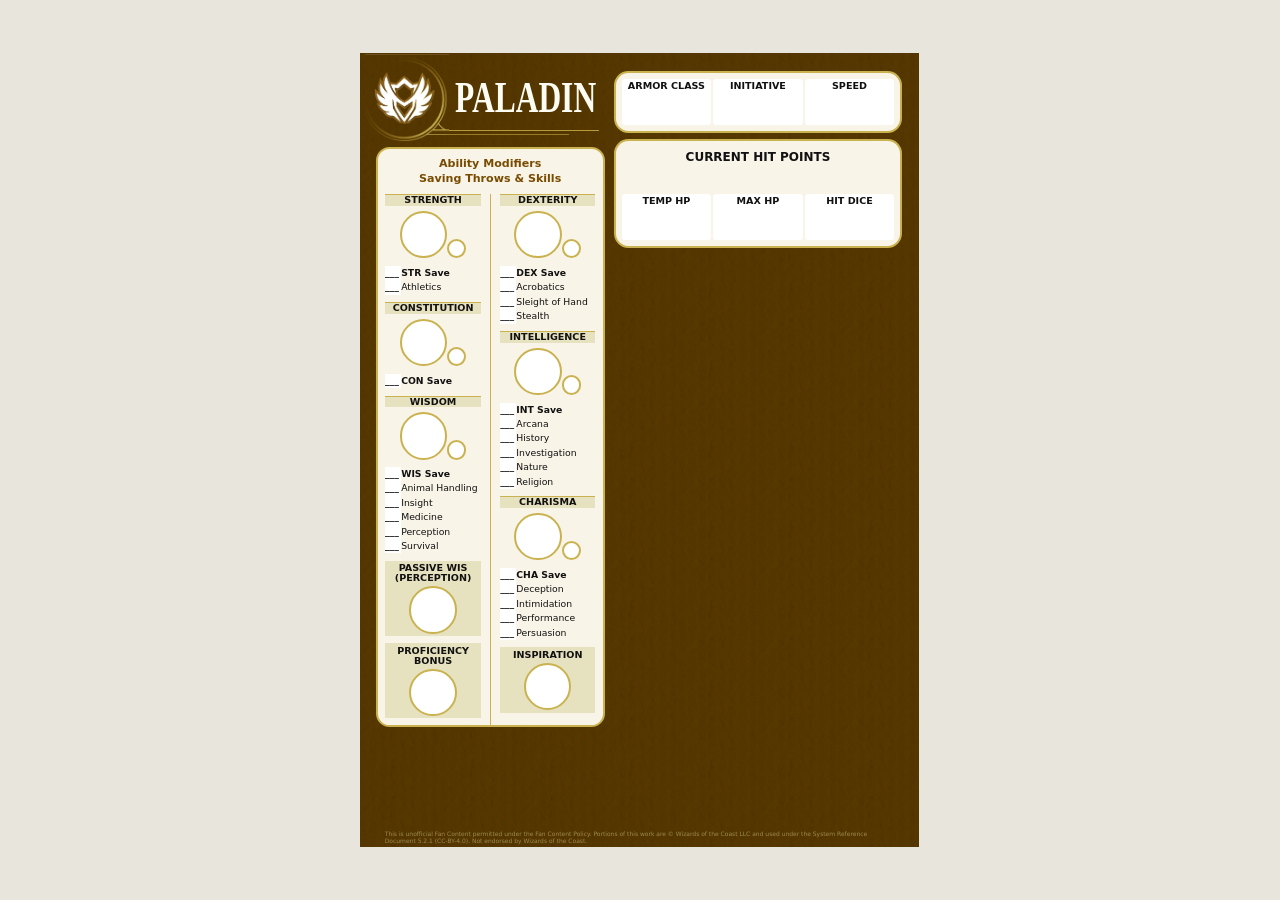
==== paladin-level-1-board.html @ 982e9789 "Chenge size to A5" ====
<!doctype html>
<html lang="en">

<head>
    <meta charset="utf-8">
    <meta name="viewport" content="width=device-width, initial-scale=1">
    <title>Level 1 Paladin Class Board</title>
    <link rel="stylesheet" href="paladin-level-1-board.css">
</head>

<body>
    <main class="page" aria-label="A5 portrait Paladin class board">
        <article class="board" aria-label="Level 1 Paladin">
            <div class="board-column identity-column">
                <header class="masthead">
                    <div class="masthead-title">
                        <span class="crest-mark">
                            <img class="crest" src="paladin-board-assets/paladin-crest.png" alt="">
                        </span>
                        <h1>PALADIN</h1>
                    </div>
                </header>

                <section class="abilities panel" aria-labelledby="abilities-title">
                    <h2 id="abilities-title">Ability Modifiers<br>Saving Throws &amp; Skills</h2>
                    <div class="ability-columns">
                        <div class="ability-column">
                            <section class="ability">
                                <h3>STRENGTH</h3>
                                <div class="modifier-row">
                                    <p class="modifier"></p>
                                    <span class="modifier-small" aria-hidden="true"></span>
                                </div>
                                <p class="save"><b>___</b>STR Save</p>
                                <ul>
                                    <li><b>___</b>Athletics</li>
                                </ul>
                            </section>
                            <section class="ability">
                                <h3>CONSTITUTION</h3>
                                <div class="modifier-row">
                                    <p class="modifier"></p>
                                    <span class="modifier-small" aria-hidden="true"></span>
                                </div>
                                <p class="save"><b>___</b>CON Save</p>
                            </section>
                            <section class="ability">
                                <h3>WISDOM</h3>
                                <div class="modifier-row">
                                    <p class="modifier"></p>
                                    <span class="modifier-small" aria-hidden="true"></span>
                                </div>
                                <p class="save"><b>___</b>WIS Save</p>
                                <ul>
                                    <li><b>___</b>Animal Handling</li>
                                    <li><b>___</b>Insight</li>
                                    <li><b>___</b>Medicine</li>
                                    <li><b>___</b>Perception</li>
                                    <li><b>___</b>Survival</li>
                                </ul>
                            </section>
                            <section class="inspiration">
                                <h3>PASSIVE WIS<br>(PERCEPTION)</h3>
                                <p class="modifier proficiency"></p>
                            </section>
                            <section class="inspiration">
                                <h3>PROFICIENCY<br>BONUS</h3>
                                <p class="modifier proficiency"></p>
                            </section>
                        </div>
                        <div class="ability-column">
                            <section class="ability">
                                <h3>DEXTERITY</h3>
                                <div class="modifier-row">
                                    <p class="modifier"></p>
                                    <span class="modifier-small" aria-hidden="true"></span>
                                </div>
                                <p class="save"><b>___</b>DEX Save</p>
                                <ul>
                                    <li><b>___</b>Acrobatics</li>
                                    <li><b>___</b>Sleight of Hand</li>
                                    <li><b>___</b>Stealth</li>
                                </ul>
                            </section>
                            <section class="ability">
                                <h3>INTELLIGENCE</h3>
                                <div class="modifier-row">
                                    <p class="modifier"></p>
                                    <span class="modifier-small" aria-hidden="true"></span>
                                </div>
                                <p class="save"><b>___</b>INT Save</p>
                                <ul>
                                    <li><b>___</b>Arcana</li>
                                    <li><b>___</b>History</li>
                                    <li><b>___</b>Investigation</li>
                                    <li><b>___</b>Nature</li>
                                    <li><b>___</b>Religion</li>
                                </ul>
                            </section>
                            <section class="ability">
                                <h3>CHARISMA</h3>
                                <div class="modifier-row">
                                    <p class="modifier"></p>
                                    <span class="modifier-small" aria-hidden="true"></span>
                                </div>
                                <p class="save"><b>___</b>CHA Save</p>
                                <ul>
                                    <li><b>___</b>Deception</li>
                                    <li><b>___</b>Intimidation</li>
                                    <li><b>___</b>Performance</li>
                                    <li><b>___</b>Persuasion</li>
                                </ul>
                            </section>
                            <section class="inspiration">
                                <h3>INSPIRATION</h3>
                                <p class="modifier proficiency"></p>
                            </section>
                        </div>
                    </div>
                </section>
            </div>

            <div class="board-column combat-column stats-column">
                <section class="hit-points panel" aria-label="Initiative, speed, and hit points">
                    <div class="combat-stats">
                        <div>
                            <h2>ARMOR CLASS</h2>
                            <p>&nbsp;</p>
                        </div>
                        <div>
                            <h2>INITIATIVE</h2>
                            <p>&nbsp;</p>
                        </div>
                        <div>
                            <h2>SPEED</h2>
                            <p>&nbsp;</p>
                        </div>                        
                    </div>
                </section>
                <section class="hit-points panel" aria-label="Initiative, speed, and hit points">
                    <h2 class="hp-label">CURRENT HIT POINTS</h2>
                    <p class="hp-value">&nbsp;</p>
                    <div class="combat-stats">                        
                        <div>
                            <h2>TEMP HP</h2>
                            <p>&nbsp;</p>
                        </div>
                        <div>
                            <h2>MAX HP</h2>
                            <p>&nbsp;</p>
                        </div>
                        <div>
                            <h2>HIT DICE</h2>
                            <p>&nbsp;</p>
                        </div>
                    </div>
                </section>
            </div>
            <footer class="legal">
                This is unofficial Fan Content permitted under the Fan Content Policy. Portions of this work are ©
                Wizards of the Coast LLC and used under the System Reference Document 5.2.1 (CC-BY-4.0). Not endorsed by
                Wizards of the Coast.
            </footer>
        </article>
    </main>
</body>

</html>
---- paladin-level-1-board.css ----
/* A5 portrait page containing the retained left half of the board */
@page {
    size: A5 portrait;
    margin: 0;
}

:root {
    color-scheme: light;
    --board-width-ratio: 0.914951158;
    --reference-unit: 0.05564cqw;
    --earth: #603900;
    --gold: #c9b24f;
    --paper: #f8f4e7;
    --black: #111111;
    --green: #49ed00;
    --blue: #096584;
    --red: #e40026;
}

* {
    box-sizing: border-box;
}

html,
body {
    min-width: 0;
    min-height: 100%;
    margin: 0;
}

body {
    display: grid;
    min-height: 100vh;
    place-items: center;
    background: #e7e5dc;
    font-family: "Trebuchet MS", "DejaVu Sans", sans-serif;
}

.page {
    display: grid;
    width: min(148mm, 100vw);
    aspect-ratio: 148 / 210;
    overflow: hidden;
    place-items: center;
    background: #fff;
    container-type: inline-size;
}

.board {
    display: grid;
    width: 100%;
    height: 100%;
    overflow: hidden;
    grid-template-columns:
        calc(var(--reference-unit) * 735)
        calc(var(--reference-unit) * 926);
    grid-template-rows: auto auto;
    column-gap: calc(var(--reference-unit) * 30);
    justify-content: center;
    padding: 0 calc(var(--reference-unit) * 35) 0 calc(var(--reference-unit) * 30);
    container-type: inline-size;
    color: var(--black);
    background-color: var(--earth);
    background-image: url("paladin-board-assets/board-texture.jpg");
    background-size: calc(var(--reference-unit) * 256) calc(var(--reference-unit) * 256);
    font-size: calc(var(--reference-unit) * 30);
    line-height: 1.22;
}

.board p,
.board h1,
.board h2,
.board h3,
.board ul {
    margin: 0;
}

.board p,
.board h1,
.board h2,
.board h3,
.board li {
    overflow-wrap: normal;
}

.masthead {
    display: flex;
    min-height: calc(var(--reference-unit) * 300);
    flex-direction: column;
    align-items: center;
    justify-content: center;
    gap: calc(var(--reference-unit) * 18);
    width: 100%;
    /* padding: calc(var(--reference-unit) * 80) calc(var(--reference-unit) * 14) calc(var(--reference-unit) * 20); */
    color: #fffdf3;
}

.masthead-title {
    display: flex;
    align-items: center;
    justify-content: center;
    gap: calc(var(--reference-unit) * 20);
    width: 100%;
}

.masthead-title h1 {
    font-family: fantasy;
    font-size: calc(var(--reference-unit) * 150);
    font-weight: 700;
    line-height: 1;
    white-space: nowrap;
    transform: scaleX(0.7);
    width: 70%;
    transform-origin: center left;
}

.masthead-title .crest {
    display: block;
    width: calc(var(--reference-unit) * 280);
    /* height: calc(var(--reference-unit) * 158); */
    flex: none;
    object-fit: contain;
}

.crest-mark {
    position: relative;
    display: flex;
    flex: none;
    align-items: center;
}

.crest-mark::after {
    position: absolute;
    top: 86%;
    left: 100%;
    width: calc(var(--reference-unit) * 500);
    border-top: calc(var(--reference-unit) * 5) solid #b59a36;
    content: "";
    pointer-events: none;
}

.crest-mark::before {
    position: absolute;
    top: 91%;
    left: 100%;
    width: calc(var(--reference-unit) * 400);
    border-top: calc(var(--reference-unit) * 1) solid #b59a36;
    opacity: 0.7;
    content: "";
    pointer-events: none;
}

.masthead-title h1 {
    position: relative;
    z-index: 1;
}

.motto {
    font-weight: 700;
    text-align: left;
    font-size: calc(var(--reference-unit) * 70);
}

/* Left ability reference panel */
.panel {
    overflow: visible;
    border: calc(var(--reference-unit) * 9) solid var(--gold);
    border-radius: calc(var(--reference-unit) * 45);
    background: var(--paper);
}

.abilities {
    height: auto;
    padding: 0 calc(var(--reference-unit) * 24);
}

.abilities > h2 {
    display: grid;
    width: 100%;
    flex: none;
    height: calc(var(--reference-unit) * 150);
    place-content: center;
    color: #784b00;
    font-size: calc(var(--reference-unit) * 37);
    line-height: 1.35;
    text-align: center;
}

.ability-columns {
    display: grid;
    min-height: auto;
    flex: none;
    grid-template-columns: 1fr 1fr;
}

.ability-column {
    padding: 0 calc(var(--reference-unit) * 30) 0 0;
}

.ability-column + .ability-column {
    border-left: calc(var(--reference-unit) * 5) solid var(--gold);
    padding: 0 0 0 calc(var(--reference-unit) * 30);
}

.ability {
    margin-bottom: calc(var(--reference-unit) * 25);
    font-size: calc(var(--reference-unit) * 31);
    line-height: 1.55;
}

.ability h3 {
    margin-bottom: calc(var(--reference-unit) * 16);
    padding: 0 calc(var(--reference-unit) * 5);
    border-top: calc(var(--reference-unit) * 3) solid var(--gold);
    background: #e6e1bf;
    font-size: calc(var(--reference-unit) * 32);
    line-height: 1.12;
    text-align: center;
}

.modifier-row {
    display: flex;
    align-items: flex-end;
    justify-content: center;
    margin: 0 0 2mm;
}

p.modifier {
    display: grid;
    width: calc(var(--reference-unit) * 158);
    height: calc(var(--reference-unit) * 158);
    margin: 0;
    place-items: center;
    background: white;
    border: calc(var(--reference-unit) * 9) solid var(--gold);
    border-radius: 50%;
    font-family: "DejaVu Sans", sans-serif;
    font-size: calc(var(--reference-unit) * 72);
    font-weight: 700;
    line-height: 1;
}
p.modifier.proficiency {
    margin: calc(var(--reference-unit) * 10) auto 0;
}

.modifier-small {
    display: block;
    width: calc(var(--reference-unit) * 65);
    height: calc(var(--reference-unit) * 65);
    flex: none;
    border: calc(var(--reference-unit) * 8) solid var(--gold);
    border-radius: 50%;
    background: white;
}

.save {
    font-weight: 700;
}

.ability ul {
    padding: 0;
    list-style: none;
}

.ability li b,
.ability .save b {
    display: inline-block;
    background: white;
    min-width: calc(var(--reference-unit) * 54);
}

.inspiration {
    margin-bottom: calc(var(--reference-unit) * 23);
    padding: calc(var(--reference-unit) * 8);
    background: #e6e1bf;
    text-align: center;
}

.inspiration h3 {
    font-size: calc(var(--reference-unit) * 32);
    line-height: 1.05;
}

.token {
    display: block;
    width: calc(var(--reference-unit) * 148);
    height: calc(var(--reference-unit) * 148);
    border: calc(var(--reference-unit) * 5) dashed #b8b574;
    border-radius: 50%;
}

.inspiration .token {
    margin: calc(var(--reference-unit) * 16) auto 0;
}

.play-needs {
    width: 100%;
    height: calc(var(--reference-unit) * 260);
    overflow: hidden;
    padding: calc(var(--reference-unit) * 8) calc(var(--reference-unit) * 20);
    background: #e6e1bf;
    font-size: calc(var(--reference-unit) * 27);
    line-height: 1.32;
}

.play-needs h2 {
    margin: calc(var(--reference-unit) * -8) calc(var(--reference-unit) * -20) calc(var(--reference-unit) * 10);
    padding: calc(var(--reference-unit) * 5);
    color: white;
    background: var(--gold);
    font-size: calc(var(--reference-unit) * 33);
    text-align: center;
}

.play-needs p + p {
    margin-top: calc(var(--reference-unit) * 9);
}

/* Center equipment and spell panels */
.hit-points {
    padding: calc(var(--reference-unit) * 30) calc(var(--reference-unit) * 38);
    border-radius: calc(var(--reference-unit) * 48);
    text-align: center;
}

.combat-stats {
    display: flex;
    gap: calc(var(--reference-unit) * 20);
}

.combat-stats h2,
.hp-label {
    font-size: calc(var(--reference-unit) * 40);
    line-height: 1.1;
}

.combat-stats div {
    flex: 1;
    background: white;
    padding: calc(var(--reference-unit) * 8) calc(var(--reference-unit) * 12);
    border-radius: calc(var(--reference-unit) * 12);
}

.combat-stats p,
.hp-value {
    margin: calc(var(--reference-unit) * 12) 0 calc(var(--reference-unit) * 18);
    font-family: "DejaVu Sans Condensed", "DejaVu Sans", sans-serif;
    font-size: calc(var(--reference-unit) * 74);
    font-weight: 700;
}

.hp-label {
    margin-top: calc(var(--reference-unit) * 12) !important;
}

.hp-value {
    margin: calc(var(--reference-unit) * 5) 0 !important;
}

.hit-points > p:not(.hp-value) {
    margin-top: calc(var(--reference-unit) * 14);
    font-size: calc(var(--reference-unit) * 33);
    line-height: 1.3;
}

.armor {
    display: flex;
    height: auto;
    flex-direction: column;
    padding: calc(var(--reference-unit) * 112) calc(var(--reference-unit) * 55) 0;
    border: calc(var(--reference-unit) * 9) solid var(--green);
    border-radius: calc(var(--reference-unit) * 48);
    background: #f4f7fb;
    text-align: center;
}

.armor-class {
    width: calc(var(--reference-unit) * 300);
    margin: 0 auto calc(var(--reference-unit) * 82);
    padding: calc(var(--reference-unit) * 12);
    border-radius: 0 calc(var(--reference-unit) * 45) 0 calc(var(--reference-unit) * 45);
    color: white;
    background: var(--red);
}

.armor-class h2 {
    font-size: calc(var(--reference-unit) * 36);
}

.armor-class p {
    font-size: calc(var(--reference-unit) * 78);
    font-weight: 700;
}

.armor > p {
    margin-bottom: calc(var(--reference-unit) * 25);
    font-size: calc(var(--reference-unit) * 35);
    line-height: 1.38;
}

.starting-card {
    margin: calc(var(--reference-unit) * 82) auto 0;
    background: #e6e1bf;
}

.starting-card h2 {
    padding: calc(var(--reference-unit) * 5);
    color: white;
    background: var(--gold);
    font-size: calc(var(--reference-unit) * 38);
}

.starting-card p {
    padding: calc(var(--reference-unit) * 8);
    font-size: calc(var(--reference-unit) * 34);
}

.ribbon {
    display: grid;
    width: 100%;
    height: calc(var(--reference-unit) * 115);
    flex: none;
    place-items: center;
    color: white;
    font-size: calc(var(--reference-unit) * 44);
    font-weight: 700;
    letter-spacing: calc(var(--reference-unit) * 4);
}

.equipment-ribbon {
    margin-top: auto;
    background: var(--green);
}

.weapons,
.concentration {
    display: flex;
    height: auto;
    flex-direction: column;
    padding: calc(var(--reference-unit) * 100) calc(var(--reference-unit) * 90) 0;
    border-color: var(--green);
    border-radius: calc(var(--reference-unit) * 48);
    background: #f4f7fb;
    text-align: center;
}

.weapons > p,
.concentration > p {
    margin-bottom: calc(var(--reference-unit) * 18);
    font-size: calc(var(--reference-unit) * 34);
    line-height: 1.4;
}

.weapons .starting-card {
    margin-top: calc(var(--reference-unit) * 64);
}

.weapons .attack-ribbon,
.concentration .attack-ribbon {
    display: flex;
    width: 100%;
    height: calc(var(--reference-unit) * 162);
    flex: none;
    flex-direction: column;
    align-items: center;
    justify-content: center;
    color: white;
    background: var(--red);
    font-size: calc(var(--reference-unit) * 38);
    font-weight: 700;
    line-height: 1.65;
}

.attack-line {
    display: flex;
    align-items: center;
    justify-content: center;
    gap: calc(var(--reference-unit) * 8);
    white-space: nowrap;
}

.die {
    display: inline-grid;
    width: calc(var(--reference-unit) * 50);
    height: calc(var(--reference-unit) * 50);
    place-items: center;
    border: calc(var(--reference-unit) * 3) solid currentColor;
    clip-path: polygon(50% 0, 96% 25%, 88% 78%, 50% 100%, 12% 78%, 4% 25%);
    font-size: calc(var(--reference-unit) * 21);
    vertical-align: middle;
}

.concentration {
    border-color: var(--blue);
    padding-right: calc(var(--reference-unit) * 38);
    padding-left: calc(var(--reference-unit) * 38);
}

.concentration > h2 {
    margin-bottom: calc(var(--reference-unit) * 16);
    font-size: calc(var(--reference-unit) * 36);
}

.concentration > p {
    margin-bottom: calc(var(--reference-unit) * 13);
    font-family: "DejaVu Sans Condensed", "Liberation Sans Narrow", sans-serif;
    font-size: calc(var(--reference-unit) * 31);
    line-height: 1.25;
}

.spell-ribbon {
    background: var(--blue);
}

/* Right-hand class text, rests, and card tabs */
.class-features {
    height: auto;
    border-radius: calc(var(--reference-unit) * 12);
    background: var(--paper);
}

.class-features > h2 {
    height: calc(var(--reference-unit) * 94);
    padding-top: calc(var(--reference-unit) * 22);
    border-bottom: calc(var(--reference-unit) * 9) solid var(--gold);
    color: white;
    background: #754900;
    font-size: calc(var(--reference-unit) * 38);
    text-align: center;
}

.class-features section {
    padding: calc(var(--reference-unit) * 20) calc(var(--reference-unit) * 28) 0;
}

.class-features h3 {
    margin-bottom: calc(var(--reference-unit) * 12);
    font-size: calc(var(--reference-unit) * 39);
}

.class-features p {
    font-size: calc(var(--reference-unit) * 31);
    line-height: 1.35;
}

.class-features section + section {
    margin-top: calc(var(--reference-unit) * 25);
}

.token-pair {
    display: flex;
    justify-content: center;
    gap: calc(var(--reference-unit) * 34);
    margin-top: calc(var(--reference-unit) * 24);
}

.token-pair .token {
    width: calc(var(--reference-unit) * 158);
    height: calc(var(--reference-unit) * 158);
}

.playing-tips {
    height: auto;
    padding: calc(var(--reference-unit) * 18) calc(var(--reference-unit) * 28);
    background: #f0e3d4;
    border-top: calc(var(--reference-unit) * 5) solid #111;
    border-bottom: calc(var(--reference-unit) * 5) solid #111;
}

.playing-tips h2 {
    margin-bottom: calc(var(--reference-unit) * 10);
    font-size: calc(var(--reference-unit) * 38);
    font-variant: small-caps;
}

.playing-tips p {
    margin-bottom: calc(var(--reference-unit) * 10);
    font-size: calc(var(--reference-unit) * 30);
    line-height: 1.34;
}

.rest-reminders {
    height: auto;
    padding: calc(var(--reference-unit) * 22) calc(var(--reference-unit) * 30);
    border: calc(var(--reference-unit) * 9) solid var(--gold);
    background: var(--paper);
    font-size: calc(var(--reference-unit) * 29);
    line-height: 1.35;
}

.rest-reminders p + p {
    margin-top: calc(var(--reference-unit) * 18);
}

.rest-reminders ul {
    padding-left: calc(var(--reference-unit) * 32);
    list-style-type: square;
}

.legal {
    grid-column: 1 / -1;
    align-self: end;
    margin: 0 calc(var(--reference-unit) * 95) calc(var(--reference-unit) * 8) calc(var(--reference-unit) * 30);
    color: #9d8952;
    font-size: calc(var(--reference-unit) * 20);
    white-space: normal;
    overflow-wrap: anywhere;
}

/* Three-column board layout */
.board-column {
    min-width: 0;
}

.identity-column {
    display: flex;
    flex-direction: column;
    align-content: start;
    padding-top: 0;
}

.identity-column .masthead {
    width: 100%;
}

.identity-column .abilities {
    width: 100%;
    min-height: 0;
    margin-top: calc(var(--reference-unit) * 15);
}

.stats-column {
    display: grid;
    grid-column: 2;
    grid-template-rows: auto auto;
    align-content: start;
    gap: calc(var(--reference-unit) * 20);
    padding-top: calc(var(--reference-unit) * 60);
}

.stats-column > .panel {
    width: 100%;
    margin: 0;
}

.stats-column .hit-points {
    display: flex;
    flex-direction: column;
    justify-content: center;
    padding: calc(var(--reference-unit) * 20);
}

.stats-column .combat-stats {
    gap: calc(var(--reference-unit) * 8);
}

.stats-column .combat-stats div {
    min-width: 0;
    padding: calc(var(--reference-unit) * 8) calc(var(--reference-unit) * 5);
}

.stats-column .combat-stats h2 {
    font-size: calc(var(--reference-unit) * 32);
}

.stats-column .combat-stats p {
    margin-bottom: 0;
}

.cards-column {
    display: grid;
    grid-column: 3;
    grid-template-rows: auto auto auto;
    align-content: start;
    gap: calc(var(--reference-unit) * 15);
    padding-top: calc(var(--reference-unit) * 25);
}

.cards-column > .panel {
    width: 100%;
    height: auto;
    margin: 0;
}

.cards-column .armor,
.cards-column .weapons,
.cards-column .concentration {
    padding: calc(var(--reference-unit) * 28) calc(var(--reference-unit) * 34) 0;
}

.cards-column .armor-class {
    width: min(100%, calc(var(--reference-unit) * 300));
    margin-bottom: calc(var(--reference-unit) * 22);
}

.cards-column .armor > p,
.cards-column .weapons > p,
.cards-column .concentration > p {
    margin-bottom: calc(var(--reference-unit) * 10);
    font-size: calc(var(--reference-unit) * 26);
    line-height: 1.2;
}

.cards-column .starting-card {
    margin-top: calc(var(--reference-unit) * 14);
}

.cards-column .attack-ribbon {
    width: calc(100% + var(--reference-unit) * 68);
    margin-right: calc(var(--reference-unit) * -34);
    margin-left: calc(var(--reference-unit) * -34);
    font-size: calc(var(--reference-unit) * 31);
}

.cards-column .ribbon {
    margin-top: auto;
}

.cards-column .attack-ribbon {
    margin-top: 0;
}

.class-column {
    display: grid;
    grid-column: 4;
    grid-template-rows: auto auto auto;
    align-content: start;
    gap: calc(var(--reference-unit) * 5);
    padding-top: calc(var(--reference-unit) * 25);
}

.class-column > .panel,
.class-column > .playing-tips,
.class-column > .rest-reminders {
    width: 100%;
    height: auto;
    margin: 0;
}

.class-column .class-features section {
    padding: calc(var(--reference-unit) * 12) calc(var(--reference-unit) * 18) 0;
}

.class-column .class-features h3 {
    margin-bottom: calc(var(--reference-unit) * 8);
    font-size: calc(var(--reference-unit) * 34);
}

.class-column .class-features p {
    font-size: calc(var(--reference-unit) * 27);
    line-height: 1.25;
}

.class-column .class-features section + section {
    margin-top: calc(var(--reference-unit) * 16);
}

.class-column .playing-tips {
    padding: calc(var(--reference-unit) * 14) calc(var(--reference-unit) * 20);
}

.class-column .playing-tips p {
    margin-bottom: calc(var(--reference-unit) * 7);
    font-size: calc(var(--reference-unit) * 27);
    line-height: 1.25;
}

@media print {
    html,
    body {
        width: 148mm;
        height: 210mm;
        min-height: 0;
        overflow: hidden;
        background: white;
    }

    .page {
        width: 148mm;
        height: 210mm;
        min-width: 148mm;
        aspect-ratio: auto;
        overflow: hidden;
        break-after: avoid;
    }

    .board {
        print-color-adjust: exact;
        -webkit-print-color-adjust: exact;
    }
}
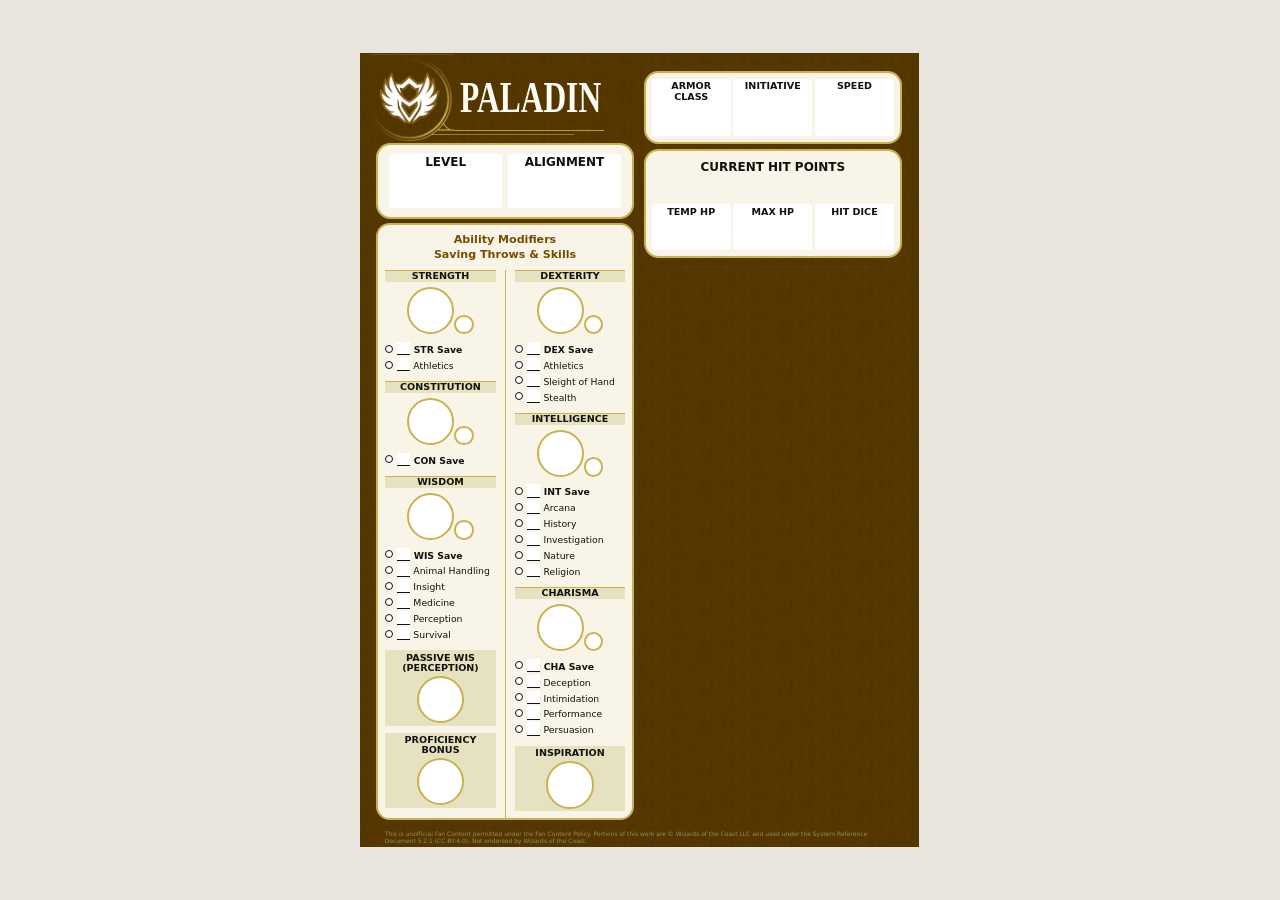
==== commit a285fbab: "add circles to skills and saving throws" ====
--- a/paladin-level-1-board.html
+++ b/paladin-level-1-board.html
@@ -21,6 +21,18 @@
                     </div>
                 </header>
 
+                <section class="hit-points panel" aria-label="Initiative, speed, and hit points">
+                    <div class="combat-stats">                        
+                        <div>
+                            <h2>LEVEL</h2>
+                            <p>&nbsp;</p>
+                        </div>
+                        <div>
+                            <h2>ALIGNMENT</h2>
+                            <p>&nbsp;</p>
+                        </div>
+                    </div>
+                </section>
                 <section class="abilities panel" aria-labelledby="abilities-title">
                     <h2 id="abilities-title">Ability Modifiers<br>Saving Throws &amp; Skills</h2>
                     <div class="ability-columns">
@@ -31,9 +43,9 @@
                                     <p class="modifier"></p>
                                     <span class="modifier-small" aria-hidden="true"></span>
                                 </div>
-                                <p class="save"><b>___</b>STR Save</p>
+                                <p class="save"><b></b> STR Save</p>
                                 <ul>
-                                    <li><b>___</b>Athletics</li>
+                                    <li><b></b> Athletics</li>
                                 </ul>
                             </section>
                             <section class="ability">
@@ -42,7 +54,7 @@
                                     <p class="modifier"></p>
                                     <span class="modifier-small" aria-hidden="true"></span>
                                 </div>
-                                <p class="save"><b>___</b>CON Save</p>
+                                <p class="save"><b></b> CON Save</p>
                             </section>
                             <section class="ability">
                                 <h3>WISDOM</h3>
@@ -50,13 +62,13 @@
                                     <p class="modifier"></p>
                                     <span class="modifier-small" aria-hidden="true"></span>
                                 </div>
-                                <p class="save"><b>___</b>WIS Save</p>
+                                <p class="save"><b></b> WIS Save</p>
                                 <ul>
-                                    <li><b>___</b>Animal Handling</li>
-                                    <li><b>___</b>Insight</li>
-                                    <li><b>___</b>Medicine</li>
-                                    <li><b>___</b>Perception</li>
-                                    <li><b>___</b>Survival</li>
+                                    <li><b></b> Animal Handling</li>
+                                    <li><b></b> Insight</li>
+                                    <li><b></b> Medicine</li>
+                                    <li><b></b> Perception</li>
+                                    <li><b></b> Survival</li>
                                 </ul>
                             </section>
                             <section class="inspiration">
@@ -75,11 +87,11 @@
                                     <p class="modifier"></p>
                                     <span class="modifier-small" aria-hidden="true"></span>
                                 </div>
-                                <p class="save"><b>___</b>DEX Save</p>
+                                <p class="save"><b></b> DEX Save</p>
                                 <ul>
-                                    <li><b>___</b>Acrobatics</li>
-                                    <li><b>___</b>Sleight of Hand</li>
-                                    <li><b>___</b>Stealth</li>
+                                    <li><b></b> Athletics</li>
+                                    <li><b></b> Sleight of Hand</li>
+                                    <li><b></b> Stealth</li>
                                 </ul>
                             </section>
                             <section class="ability">
@@ -88,13 +100,13 @@
                                     <p class="modifier"></p>
                                     <span class="modifier-small" aria-hidden="true"></span>
                                 </div>
-                                <p class="save"><b>___</b>INT Save</p>
+                                <p class="save"><b></b> INT Save</p>
                                 <ul>
-                                    <li><b>___</b>Arcana</li>
-                                    <li><b>___</b>History</li>
-                                    <li><b>___</b>Investigation</li>
-                                    <li><b>___</b>Nature</li>
-                                    <li><b>___</b>Religion</li>
+                                    <li><b></b> Arcana</li>
+                                    <li><b></b> History</li>
+                                    <li><b></b> Investigation</li>
+                                    <li><b></b> Nature</li>
+                                    <li><b></b> Religion</li>
                                 </ul>
                             </section>
                             <section class="ability">
@@ -103,12 +115,12 @@
                                     <p class="modifier"></p>
                                     <span class="modifier-small" aria-hidden="true"></span>
                                 </div>
-                                <p class="save"><b>___</b>CHA Save</p>
+                                <p class="save"><b></b> CHA Save</p>
                                 <ul>
-                                    <li><b>___</b>Deception</li>
-                                    <li><b>___</b>Intimidation</li>
-                                    <li><b>___</b>Performance</li>
-                                    <li><b>___</b>Persuasion</li>
+                                    <li><b></b> Deception</li>
+                                    <li><b></b> Intimidation</li>
+                                    <li><b></b> Performance</li>
+                                    <li><b></b> Persuasion</li>
                                 </ul>
                             </section>
                             <section class="inspiration">
--- a/paladin-level-1-board.css
+++ b/paladin-level-1-board.css
@@ -52,8 +52,8 @@
     height: 100%;
     overflow: hidden;
     grid-template-columns:
-        calc(var(--reference-unit) * 735)
-        calc(var(--reference-unit) * 926);
+        calc(var(--reference-unit) * 830.5)
+        calc(var(--reference-unit) * 830.5);
     grid-template-rows: auto auto;
     column-gap: calc(var(--reference-unit) * 30);
     justify-content: center;
@@ -264,9 +264,29 @@
 
 .ability li b,
 .ability .save b {
+    position: relative;
     display: inline-block;
+    width: calc(var(--reference-unit) * 45);
+    height: calc(var(--reference-unit) * 45);
+    margin-left: calc(var(--reference-unit) * 40);
     background: white;
-    min-width: calc(var(--reference-unit) * 54);
+    border-bottom: 1px solid var(--black);
+    vertical-align: text-bottom;
+}
+
+.ability li b::before,
+.ability .save b::before {
+    position: absolute;
+    top: 54%;
+    left: calc(var(--reference-unit) * -40);
+    width: calc(var(--reference-unit) * 20);
+    width: calc(var(--reference-unit) * 20);
+    aspect-ratio: 1;
+    border: 1px solid var(--black);
+    border-radius: 50%;
+    background: white;
+    content: "";
+    transform: translateY(-50%);
 }
 
 .inspiration {
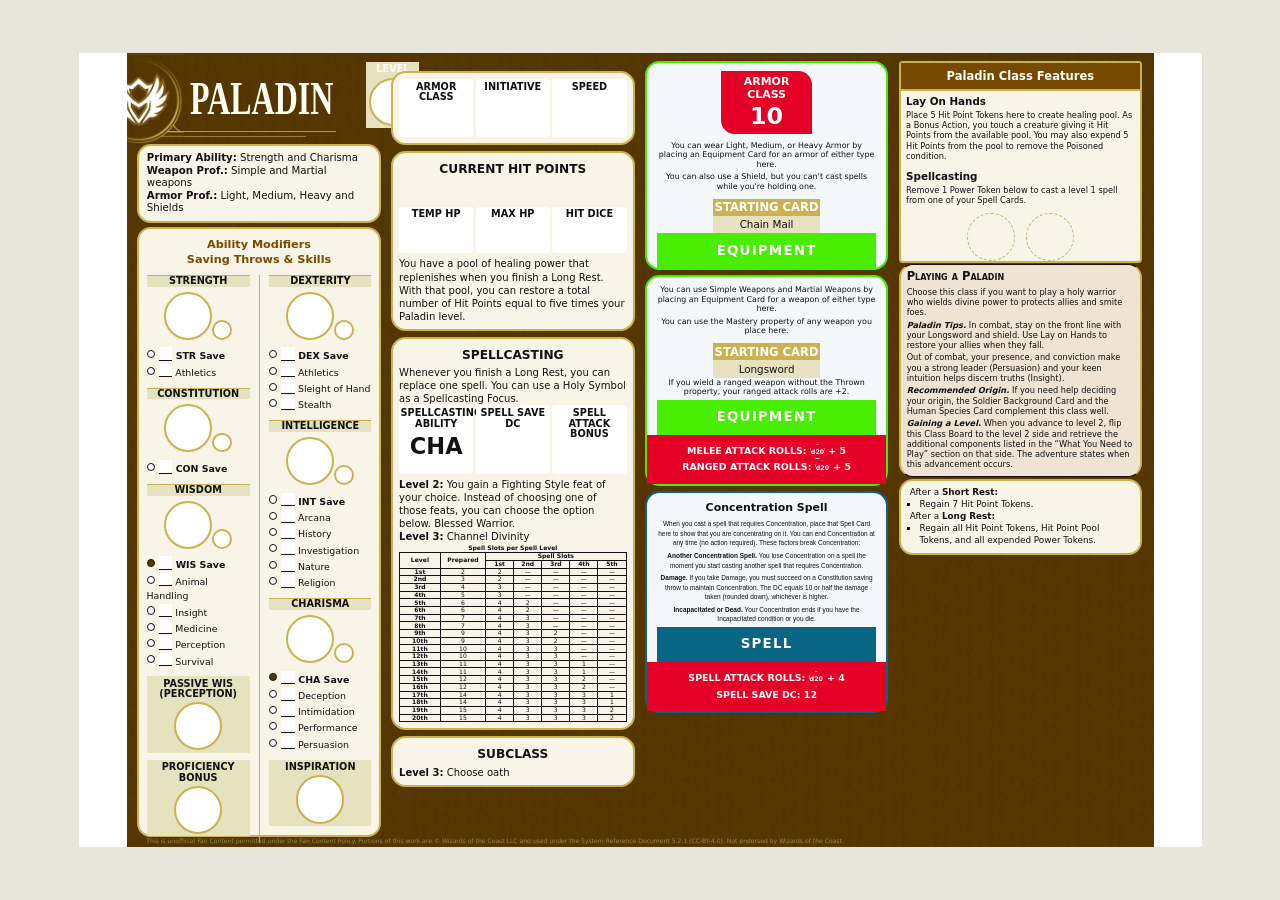
==== commit aa97a380: "Revert to A4 layout, add more class specific information" ====
--- a/paladin-level-1-board.html
+++ b/paladin-level-1-board.html
@@ -9,7 +9,7 @@
 </head>
 
 <body>
-    <main class="page" aria-label="A5 portrait Paladin class board">
+    <main class="page" aria-label="A4 landscape Paladin class board">
         <article class="board" aria-label="Level 1 Paladin">
             <div class="board-column identity-column">
                 <header class="masthead">
@@ -18,20 +18,18 @@
                             <img class="crest" src="paladin-board-assets/paladin-crest.png" alt="">
                         </span>
                         <h1>PALADIN</h1>
+                        <section class="inspiration">
+                            <h3>LEVEL</h3>
+                            <p class="modifier proficiency"></p>
+                        </section>
                     </div>
                 </header>
-
-                <section class="hit-points panel" aria-label="Initiative, speed, and hit points">
-                    <div class="combat-stats">                        
-                        <div>
-                            <h2>LEVEL</h2>
-                            <p>&nbsp;</p>
-                        </div>
-                        <div>
-                            <h2>ALIGNMENT</h2>
-                            <p>&nbsp;</p>
-                        </div>
-                    </div>
+                <section class="text-only panel" aria-label="Initiative, speed, and hit points">
+                    <p class="small-text">
+                        <b>Primary Ability:</b> Strength and Charisma </br>
+                        <b>Weapon Prof.:</b> Simple and Martial weapons</br>
+                        <b>Armor Prof.:</b> Light, Medium, Heavy and Shields
+                    </p>
                 </section>
                 <section class="abilities panel" aria-labelledby="abilities-title">
                     <h2 id="abilities-title">Ability Modifiers<br>Saving Throws &amp; Skills</h2>
@@ -62,7 +60,7 @@
                                     <p class="modifier"></p>
                                     <span class="modifier-small" aria-hidden="true"></span>
                                 </div>
-                                <p class="save"><b></b> WIS Save</p>
+                                <p class="save selected"><b></b> WIS Save</p>
                                 <ul>
                                     <li><b></b> Animal Handling</li>
                                     <li><b></b> Insight</li>
@@ -115,7 +113,7 @@
                                     <p class="modifier"></p>
                                     <span class="modifier-small" aria-hidden="true"></span>
                                 </div>
-                                <p class="save"><b></b> CHA Save</p>
+                                <p class="save selected"><b></b> CHA Save</p>
                                 <ul>
                                     <li><b></b> Deception</li>
                                     <li><b></b> Intimidation</li>
@@ -146,13 +144,13 @@
                         <div>
                             <h2>SPEED</h2>
                             <p>&nbsp;</p>
-                        </div>                        
+                        </div>
                     </div>
                 </section>
                 <section class="hit-points panel" aria-label="Initiative, speed, and hit points">
                     <h2 class="hp-label">CURRENT HIT POINTS</h2>
                     <p class="hp-value">&nbsp;</p>
-                    <div class="combat-stats">                        
+                    <div class="combat-stats">
                         <div>
                             <h2>TEMP HP</h2>
                             <p>&nbsp;</p>
@@ -166,6 +164,155 @@
                             <p>&nbsp;</p>
                         </div>
                     </div>
+                    <p class="small-text">
+                        You have a pool of healing power that replenishes when you finish a Long Rest. With that pool, you can restore a total number of Hit Points equal to five times your Paladin level.
+                    </p>
+                </section>
+                <section class="hit-points panel" aria-label="Initiative, speed, and hit points">
+                    <h2 class="hp-label">SPELLCASTING</h2>
+                    <p class="small-text">
+                        Whenever you finish a Long Rest, you can replace one spell.
+                        You can use a Holy Symbol as a Spellcasting Focus.
+                    </p>
+                    <div class="combat-stats">
+                        <div>
+                            <h2>SPELLCASTING ABILITY</h2>
+                            <p>CHA</p>
+                        </div>
+                        <div>
+                            <h2>SPELL SAVE DC</h2>
+                            <p>&nbsp;</p>
+                        </div>
+                        <div>
+                            <h2>SPELL ATTACK BONUS</h2>
+                            <p>&nbsp;</p>
+                        </div>
+                    </div>
+                    <p class="small-text">
+                        <b>Level 2:</b> You gain a Fighting Style feat of your choice. Instead of choosing one of those feats, you can choose the option below. Blessed Warrior. </br>
+                        <b>Level 3:</b> Channel Divinity
+                    </p>
+                    <table class="spell-progression">
+                        <caption>Spell Slots per Spell Level</caption>
+                        <thead>
+                            <tr>
+                                <th scope="col" rowspan="2">Level</th>
+                                <th scope="col" rowspan="2">Prepared</th>
+                                <th scope="colgroup" colspan="5">Spell Slots</th>
+                            </tr>
+                            <tr>
+                                <th scope="col">1st</th>
+                                <th scope="col">2nd</th>
+                                <th scope="col">3rd</th>
+                                <th scope="col">4th</th>
+                                <th scope="col">5th</th>
+                            </tr>
+                        </thead>
+                        <tbody>
+                            <tr><th scope="row">1st</th><td>2</td><td>2</td><td>—</td><td>—</td><td>—</td><td>—</td></tr>
+                            <tr><th scope="row">2nd</th><td>3</td><td>2</td><td>—</td><td>—</td><td>—</td><td>—</td></tr>
+                            <tr><th scope="row">3rd</th><td>4</td><td>3</td><td>—</td><td>—</td><td>—</td><td>—</td></tr>
+                            <tr><th scope="row">4th</th><td>5</td><td>3</td><td>—</td><td>—</td><td>—</td><td>—</td></tr>
+                            <tr><th scope="row">5th</th><td>6</td><td>4</td><td>2</td><td>—</td><td>—</td><td>—</td></tr>
+                            <tr><th scope="row">6th</th><td>6</td><td>4</td><td>2</td><td>—</td><td>—</td><td>—</td></tr>
+                            <tr><th scope="row">7th</th><td>7</td><td>4</td><td>3</td><td>—</td><td>—</td><td>—</td></tr>
+                            <tr><th scope="row">8th</th><td>7</td><td>4</td><td>3</td><td>—</td><td>—</td><td>—</td></tr>
+                            <tr><th scope="row">9th</th><td>9</td><td>4</td><td>3</td><td>2</td><td>—</td><td>—</td></tr>
+                            <tr><th scope="row">10th</th><td>9</td><td>4</td><td>3</td><td>2</td><td>—</td><td>—</td></tr>
+                            <tr><th scope="row">11th</th><td>10</td><td>4</td><td>3</td><td>3</td><td>—</td><td>—</td></tr>
+                            <tr><th scope="row">12th</th><td>10</td><td>4</td><td>3</td><td>3</td><td>—</td><td>—</td></tr>
+                            <tr><th scope="row">13th</th><td>11</td><td>4</td><td>3</td><td>3</td><td>1</td><td>—</td></tr>
+                            <tr><th scope="row">14th</th><td>11</td><td>4</td><td>3</td><td>3</td><td>1</td><td>—</td></tr>
+                            <tr><th scope="row">15th</th><td>12</td><td>4</td><td>3</td><td>3</td><td>2</td><td>—</td></tr>
+                            <tr><th scope="row">16th</th><td>12</td><td>4</td><td>3</td><td>3</td><td>2</td><td>—</td></tr>
+                            <tr><th scope="row">17th</th><td>14</td><td>4</td><td>3</td><td>3</td><td>3</td><td>1</td></tr>
+                            <tr><th scope="row">18th</th><td>14</td><td>4</td><td>3</td><td>3</td><td>3</td><td>1</td></tr>
+                            <tr><th scope="row">19th</th><td>15</td><td>4</td><td>3</td><td>3</td><td>3</td><td>2</td></tr>
+                            <tr><th scope="row">20th</th><td>15</td><td>4</td><td>3</td><td>3</td><td>3</td><td>2</td></tr>
+                        </tbody>
+                    </table>
+                </section>
+                <section class="hit-points panel" aria-label="Initiative, speed, and hit points">
+                    <h2 class="hp-label">SUBCLASS</h2>
+                    <p class="small-text">
+                        <b>Level 3:</b> Choose oath
+                    </p>
+                </section>
+            </div>
+            <div class="board-column cards-column">
+                <section class="armor panel">
+                    <div class="armor-class">
+                        <h2>ARMOR CLASS</h2>
+                        <p>10</p>
+                    </div>
+                    <p>You can wear Light, Medium, or Heavy Armor by placing an Equipment Card for an armor of either type here.</p>
+                    <p>You can also use a Shield, but you can’t cast spells while you're holding one.</p>
+                    <div class="starting-card">
+                        <h2>STARTING CARD</h2>
+                        <p>Chain Mail</p>
+                    </div>
+                    <div class="ribbon equipment-ribbon">EQUIPMENT</div>
+                </section>
+                <section class="weapons panel">
+                    <p>You can use Simple Weapons and Martial Weapons by placing an Equipment Card for a weapon of either type here.</p>
+                    <p>You can use the Mastery property of any weapon you place here.</p>
+                    <div class="starting-card">
+                        <h2>STARTING CARD</h2>
+                        <p>Longsword</p>
+                    </div>
+                    <p>If you wield a ranged weapon without the Thrown property, your ranged attack rolls are +2.</p>
+                    <div class="ribbon equipment-ribbon">EQUIPMENT</div>
+                    <div class="attack-ribbon">
+                        <span>MELEE ATTACK ROLLS: <span class="die">d20</span> + 5</span>
+                        <span>RANGED ATTACK ROLLS: <span class="die">d20</span> + 5</span>
+                    </div>
+                </section>
+                <section class="concentration panel">
+                    <h2>Concentration Spell</h2>
+                    <p>When you cast a spell that requires Concentration, place that Spell Card here to show that you are concentrating on it. You can end Concentration at any time (no action required). These factors break Concentration:</p>
+                    <p><b>Another Concentration Spell.</b> You lose Concentration on a spell the moment you start casting another spell that requires Concentration.</p>
+                    <p><b>Damage.</b> If you take Damage, you must succeed on a Constitution saving throw to maintain Concentration. The DC equals 10 or half the damage taken (rounded down), whichever is higher.</p>
+                    <p><b>Incapacitated or Dead.</b> Your Concentration ends if you have the Incapacitated condition or you die.</p>
+                    <div class="ribbon spell-ribbon">SPELL</div>
+                    <div class="attack-ribbon">
+                        <span>SPELL ATTACK ROLLS: <span class="die">d20</span> + 4</span>
+                        <span>SPELL SAVE DC: 12</span>
+                    </div>
+                </section>
+            </div>
+            <div class="board-column class-column">
+                <section class="class-features panel">
+                    <h2>Paladin Class Features</h2>
+                    <section>
+                        <h3>Lay On Hands</h3>
+                        <p>Place 5 Hit Point Tokens here to create healing pool. As a Bonus Action, you touch a creature giving it Hit Points from the available pool. You may also expend 5 Hit Points from the pool to remove the Poisoned condition.</p>
+                    </section>
+                    <section>
+                        <h3>Spellcasting</h3>
+                        <p>Remove 1 Power Token below to cast a level 1 spell from one of your Spell Cards.</p>
+                        <div class="token-pair" aria-label="Spell token spaces">
+                            <span class="token" aria-hidden="true"></span>
+                            <span class="token" aria-hidden="true"></span>
+                        </div>
+                    </section>
+                </section>
+                <section class="playing-tips panel">
+                    <h2>Playing a Paladin</h2>
+                    <p>Choose this class if you want to play a holy warrior who wields divine power to protects allies and smite foes.</p>
+                    <p><b><i>Paladin Tips.</i></b> In combat, stay on the front line with your Longsword and shield. Use Lay on Hands to restore your allies when they fall.</p>
+                    <p>Out of combat, your presence, and conviction make you a strong leader (Persuasion) and your keen intuition helps discern truths (Insight).</p>
+                    <p><b><i>Recommended Origin.</i></b> If you need help deciding your origin, the Soldier Background Card and the Human Species Card complement this class well.</p>
+                    <p><b><i>Gaining a Level.</i></b> When you advance to level 2, flip this Class Board to the level 2 side and retrieve the additional components listed in the “What You Need to Play” section on that side. The adventure states when this advancement occurs.</p>
+                </section>
+                <section class="rest-reminders panel">
+                    <p>After a <b>Short Rest:</b></p>
+                    <ul>
+                        <li>Regain 7 Hit Point Tokens.</li>
+                    </ul>
+                    <p>After a <b>Long Rest:</b></p>
+                    <ul>
+                        <li>Regain all Hit Point Tokens, Hit Point Pool Tokens, and all expended Power Tokens.</li>
+                    </ul>
                 </section>
             </div>
             <footer class="legal">
--- a/paladin-level-1-board.css
+++ b/paladin-level-1-board.css
@@ -1,13 +1,13 @@
-/* A5 portrait page containing the retained left half of the board */
+/* A4 landscape page containing the complete board */
 @page {
-    size: A5 portrait;
+    size: A4 landscape;
     margin: 0;
 }
 
 :root {
     color-scheme: light;
     --board-width-ratio: 0.914951158;
-    --reference-unit: 0.05564cqw;
+    --reference-unit: 0.0303cqw;
     --earth: #603900;
     --gold: #c9b24f;
     --paper: #f8f4e7;
@@ -21,6 +21,10 @@
     box-sizing: border-box;
 }
 
+.small-text {
+    text-align: left;
+}
+
 html,
 body {
     min-width: 0;
@@ -38,28 +42,26 @@
 
 .page {
     display: grid;
-    width: min(148mm, 100vw);
-    aspect-ratio: 148 / 210;
+    width: min(297mm, 100vw);
+    aspect-ratio: 297 / 210;
     overflow: hidden;
     place-items: center;
     background: #fff;
     container-type: inline-size;
+    color: var(--black);
 }
 
 .board {
     display: grid;
-    width: 100%;
+    width: calc(100% * var(--board-width-ratio));
     height: 100%;
     overflow: hidden;
-    grid-template-columns:
-        calc(var(--reference-unit) * 830.5)
-        calc(var(--reference-unit) * 830.5);
-    grid-template-rows: auto auto;
+    grid-template-columns: repeat(4, minmax(0, 1fr));
+    grid-template-rows: minmax(0, 1fr) auto;
     column-gap: calc(var(--reference-unit) * 30);
     justify-content: center;
     padding: 0 calc(var(--reference-unit) * 35) 0 calc(var(--reference-unit) * 30);
     container-type: inline-size;
-    color: var(--black);
     background-color: var(--earth);
     background-image: url("paladin-board-assets/board-texture.jpg");
     background-size: calc(var(--reference-unit) * 256) calc(var(--reference-unit) * 256);
@@ -167,6 +169,10 @@
     border: calc(var(--reference-unit) * 9) solid var(--gold);
     border-radius: calc(var(--reference-unit) * 45);
     background: var(--paper);
+}
+
+.panel.text-only {
+    padding: calc(var(--reference-unit)*20) calc(var(--reference-unit)*25);
 }
 
 .abilities {
@@ -289,6 +295,11 @@
     transform: translateY(-50%);
 }
 
+.ability li.selected b::before,
+.ability .save.selected b::before {
+    background: var(--earth);
+}
+
 .inspiration {
     margin-bottom: calc(var(--reference-unit) * 23);
     padding: calc(var(--reference-unit) * 8);
@@ -687,6 +698,34 @@
     margin-bottom: 0;
 }
 
+.spell-progression {
+    width: 100%;
+    border-collapse: collapse;
+    table-layout: fixed;
+    font-size: calc(var(--reference-unit) * 20);
+    line-height: 1;
+}
+
+.spell-progression caption {
+    padding: calc(var(--reference-unit) * 5);
+    font-weight: 700;
+}
+
+.spell-progression th,
+.spell-progression td {
+    padding: calc(var(--reference-unit) * 1) calc(var(--reference-unit) * 2);
+    border: 1px solid currentColor;
+    text-align: center;
+}
+
+.spell-progression th:first-child {
+    width: 18%;
+}
+
+.spell-progression th:nth-child(2) {
+    width: 20%;
+}
+
 .cards-column {
     display: grid;
     grid-column: 3;
@@ -788,7 +827,7 @@
 @media print {
     html,
     body {
-        width: 148mm;
+        width: 297mm;
         height: 210mm;
         min-height: 0;
         overflow: hidden;
@@ -796,9 +835,9 @@
     }
 
     .page {
-        width: 148mm;
+        width: 297mm;
         height: 210mm;
-        min-width: 148mm;
+        min-width: 297mm;
         aspect-ratio: auto;
         overflow: hidden;
         break-after: avoid;
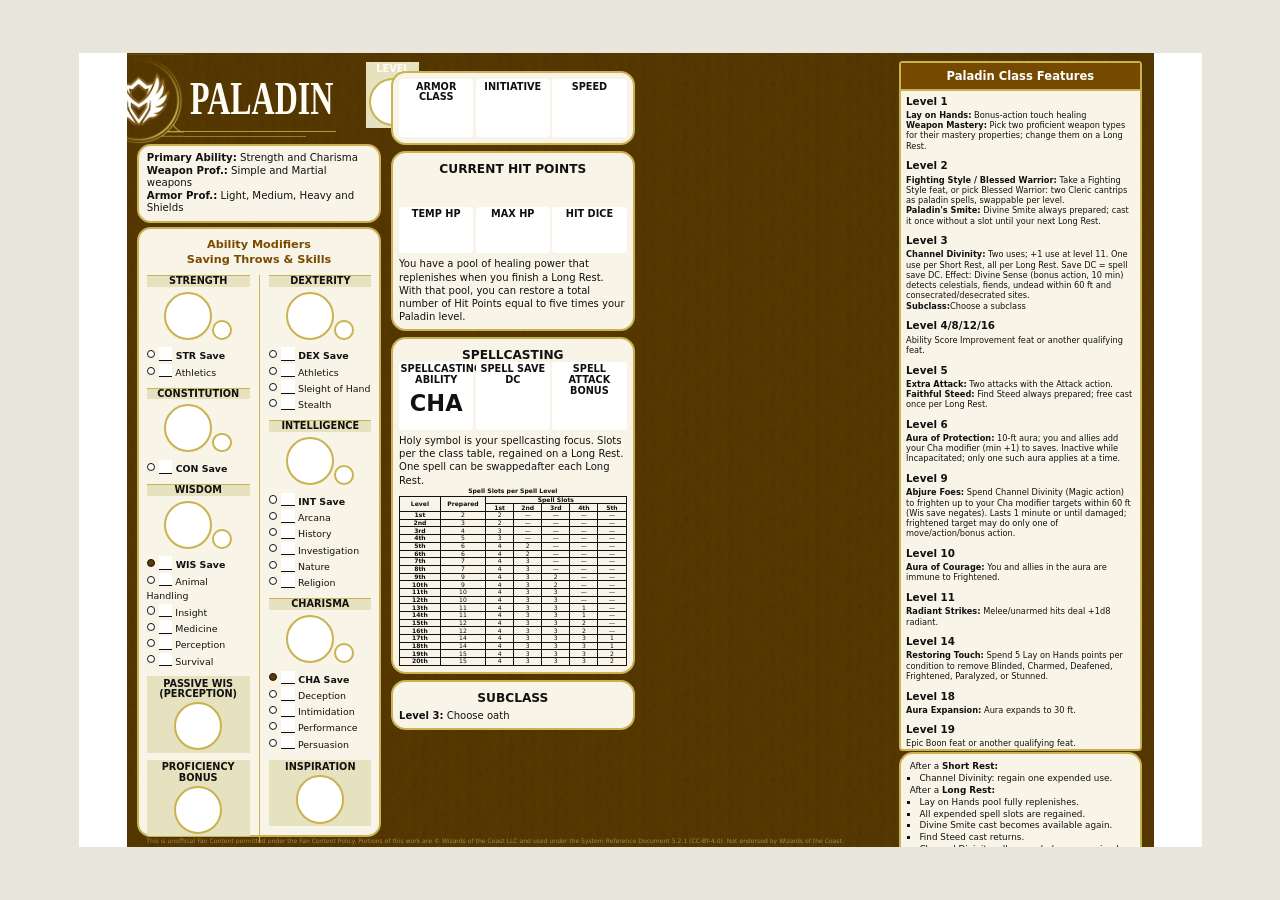
==== commit 4e055dab: "Add class specific features" ====
--- a/paladin-level-1-board.html
+++ b/paladin-level-1-board.html
@@ -4,7 +4,7 @@
 <head>
     <meta charset="utf-8">
     <meta name="viewport" content="width=device-width, initial-scale=1">
-    <title>Level 1 Paladin Class Board</title>
+    <title>Paladin Class Board</title>
     <link rel="stylesheet" href="paladin-level-1-board.css">
 </head>
 
@@ -170,10 +170,7 @@
                 </section>
                 <section class="hit-points panel" aria-label="Initiative, speed, and hit points">
                     <h2 class="hp-label">SPELLCASTING</h2>
-                    <p class="small-text">
-                        Whenever you finish a Long Rest, you can replace one spell.
-                        You can use a Holy Symbol as a Spellcasting Focus.
-                    </p>
+
                     <div class="combat-stats">
                         <div>
                             <h2>SPELLCASTING ABILITY</h2>
@@ -189,8 +186,7 @@
                         </div>
                     </div>
                     <p class="small-text">
-                        <b>Level 2:</b> You gain a Fighting Style feat of your choice. Instead of choosing one of those feats, you can choose the option below. Blessed Warrior. </br>
-                        <b>Level 3:</b> Channel Divinity
+                        Holy symbol is your spellcasting focus. Slots per the class table, regained on a Long Rest. One spell can be swappedafter each Long Rest.
                     </p>
                     <table class="spell-progression">
                         <caption>Spell Slots per Spell Level</caption>
@@ -239,79 +235,78 @@
                     </p>
                 </section>
             </div>
-            <div class="board-column cards-column">
-                <section class="armor panel">
-                    <div class="armor-class">
-                        <h2>ARMOR CLASS</h2>
-                        <p>10</p>
-                    </div>
-                    <p>You can wear Light, Medium, or Heavy Armor by placing an Equipment Card for an armor of either type here.</p>
-                    <p>You can also use a Shield, but you can’t cast spells while you're holding one.</p>
-                    <div class="starting-card">
-                        <h2>STARTING CARD</h2>
-                        <p>Chain Mail</p>
-                    </div>
-                    <div class="ribbon equipment-ribbon">EQUIPMENT</div>
-                </section>
-                <section class="weapons panel">
-                    <p>You can use Simple Weapons and Martial Weapons by placing an Equipment Card for a weapon of either type here.</p>
-                    <p>You can use the Mastery property of any weapon you place here.</p>
-                    <div class="starting-card">
-                        <h2>STARTING CARD</h2>
-                        <p>Longsword</p>
-                    </div>
-                    <p>If you wield a ranged weapon without the Thrown property, your ranged attack rolls are +2.</p>
-                    <div class="ribbon equipment-ribbon">EQUIPMENT</div>
-                    <div class="attack-ribbon">
-                        <span>MELEE ATTACK ROLLS: <span class="die">d20</span> + 5</span>
-                        <span>RANGED ATTACK ROLLS: <span class="die">d20</span> + 5</span>
-                    </div>
-                </section>
-                <section class="concentration panel">
-                    <h2>Concentration Spell</h2>
-                    <p>When you cast a spell that requires Concentration, place that Spell Card here to show that you are concentrating on it. You can end Concentration at any time (no action required). These factors break Concentration:</p>
-                    <p><b>Another Concentration Spell.</b> You lose Concentration on a spell the moment you start casting another spell that requires Concentration.</p>
-                    <p><b>Damage.</b> If you take Damage, you must succeed on a Constitution saving throw to maintain Concentration. The DC equals 10 or half the damage taken (rounded down), whichever is higher.</p>
-                    <p><b>Incapacitated or Dead.</b> Your Concentration ends if you have the Incapacitated condition or you die.</p>
-                    <div class="ribbon spell-ribbon">SPELL</div>
-                    <div class="attack-ribbon">
-                        <span>SPELL ATTACK ROLLS: <span class="die">d20</span> + 4</span>
-                        <span>SPELL SAVE DC: 12</span>
-                    </div>
-                </section>
-            </div>
+            
             <div class="board-column class-column">
                 <section class="class-features panel">
                     <h2>Paladin Class Features</h2>
                     <section>
-                        <h3>Lay On Hands</h3>
-                        <p>Place 5 Hit Point Tokens here to create healing pool. As a Bonus Action, you touch a creature giving it Hit Points from the available pool. You may also expend 5 Hit Points from the pool to remove the Poisoned condition.</p>
-                    </section>
-                    <section>
-                        <h3>Spellcasting</h3>
-                        <p>Remove 1 Power Token below to cast a level 1 spell from one of your Spell Cards.</p>
-                        <div class="token-pair" aria-label="Spell token spaces">
-                            <span class="token" aria-hidden="true"></span>
-                            <span class="token" aria-hidden="true"></span>
-                        </div>
-                    </section>
-                </section>
-                <section class="playing-tips panel">
-                    <h2>Playing a Paladin</h2>
-                    <p>Choose this class if you want to play a holy warrior who wields divine power to protects allies and smite foes.</p>
-                    <p><b><i>Paladin Tips.</i></b> In combat, stay on the front line with your Longsword and shield. Use Lay on Hands to restore your allies when they fall.</p>
-                    <p>Out of combat, your presence, and conviction make you a strong leader (Persuasion) and your keen intuition helps discern truths (Insight).</p>
-                    <p><b><i>Recommended Origin.</i></b> If you need help deciding your origin, the Soldier Background Card and the Human Species Card complement this class well.</p>
-                    <p><b><i>Gaining a Level.</i></b> When you advance to level 2, flip this Class Board to the level 2 side and retrieve the additional components listed in the “What You Need to Play” section on that side. The adventure states when this advancement occurs.</p>
-                </section>
+                        <h3>Level 1</h3>
+                        <p><b>Lay on Hands:</b> Bonus-action touch healing</p>
+                        <p><b>Weapon Mastery:</b> Pick two proficient weapon types for their mastery properties; change them on a Long Rest.</p>
+                    </section>
+                    <section>
+                        <h3>Level 2</h3>
+                        <p><b>Fighting Style / Blessed Warrior:</b> Take a Fighting Style feat, or pick Blessed Warrior: two Cleric cantrips as paladin spells, swappable per level.</p>                        
+                        <p><b>Paladin's Smite:</b> Divine Smite always prepared; cast it once without a slot until your next Long Rest.</p>
+                    </section>
+                    <section>
+                        <h3>Level 3</h3>
+                        <p><b>Channel Divinity:</b> Two uses; +1 use at level 11. One use per Short Rest, all per Long Rest. Save DC = spell save DC. Effect: Divine Sense (bonus action, 10 min) detects celestials, fiends, undead within 60 ft and consecrated/desecrated sites.</p>
+                        <p><b>Subclass:</b>Choose a subclass</p>
+                    </section>
+                    <section>
+                        <h3>Level 4/8/12/16</h3>
+                        <p>Ability Score Improvement feat or another qualifying feat.</p>
+                    </section>
+                    <section>
+                        <h3>Level 5</h3>
+                        <p><b>Extra Attack:</b> Two attacks with the Attack action.</p>
+                        <p><b>Faithful Steed:</b> Find Steed always prepared; free cast once per Long Rest.</p>
+                    </section>
+                    <section>
+                        <h3>Level 6</h3>
+                        <p><b>Aura of Protection:</b> 10-ft aura; you and allies add your Cha modifier (min +1) to saves. Inactive while Incapacitated; only one such aura applies at a time.</p>
+                    </section>
+                    <section>
+                        <h3>Level 9</h3>
+                        <p><b>Abjure Foes:</b> Spend Channel Divinity (Magic action) to frighten up to your Cha modifier targets within 60 ft (Wis save negates). Lasts 1 minute or until damaged; frightened target may do only one of move/action/bonus action.</p>
+                    </section>
+                    <section>
+                        <h3>Level 10</h3>
+                        <p><b>Aura of Courage:</b> You and allies in the aura are immune to Frightened.</p>
+                    </section>
+                    <section>
+                        <h3>Level 11</h3>
+                        <p><b>Radiant Strikes:</b> Melee/unarmed hits deal +1d8 radiant.</p>
+                    </section>
+                    <section>
+                        <h3>Level 14</h3>
+                        <p><b>Restoring Touch:</b> Spend 5 Lay on Hands points per condition to remove Blinded, Charmed, Deafened, Frightened, Paralyzed, or Stunned.</p>
+                    </section>
+                    <section>
+                        <h3>Level 18</h3>
+                        <p><b>Aura Expansion:</b> Aura expands to 30 ft.</p>
+                    </section>
+                    <section>
+                        <h3>Level 19</h3>
+                        <p>Epic Boon feat or another qualifying feat.</p>
+                    </section>
+                </section>
+
                 <section class="rest-reminders panel">
                     <p>After a <b>Short Rest:</b></p>
                     <ul>
-                        <li>Regain 7 Hit Point Tokens.</li>
+                        <li>Channel Divinity: regain one expended use.</li>
                     </ul>
                     <p>After a <b>Long Rest:</b></p>
                     <ul>
-                        <li>Regain all Hit Point Tokens, Hit Point Pool Tokens, and all expended Power Tokens.</li>
+                        <li>Lay on Hands pool fully replenishes.</li>
+                        <li>All expended spell slots are regained.</li>
+                        <li>Divine Smite cast becomes available again.</li>
+                        <li>Find Steed cast returns.</li>
+                        <li>Channel Divinity: all expended uses regained.</li>
+                        <li>Change your prepared spell list</li>
+                        <li>Change Weapon Mastery properties.</li>
                     </ul>
                 </section>
             </div>
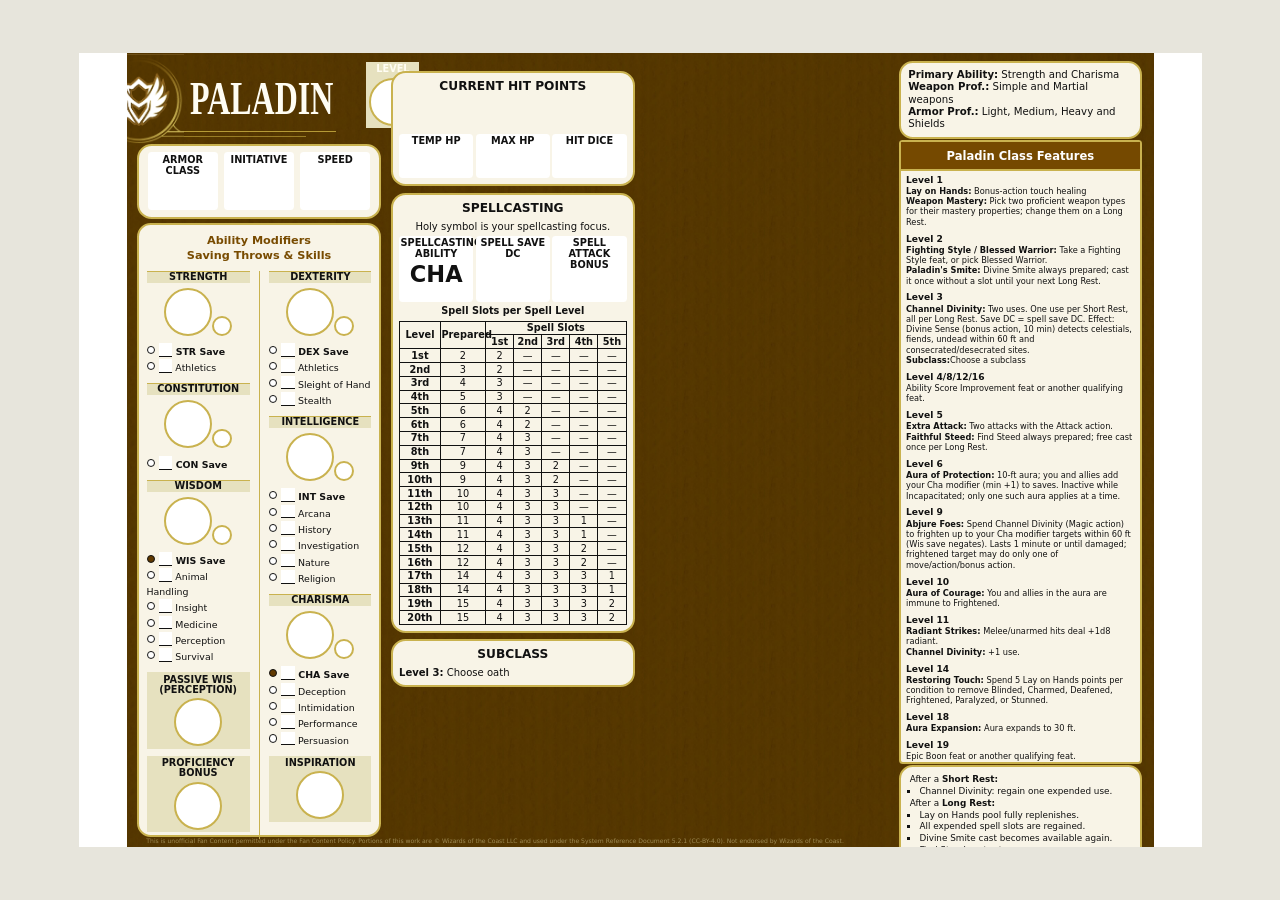
==== commit 6c0abe07: "Improve layout" ====
--- a/paladin-level-1-board.html
+++ b/paladin-level-1-board.html
@@ -24,12 +24,21 @@
                         </section>
                     </div>
                 </header>
-                <section class="text-only panel" aria-label="Initiative, speed, and hit points">
-                    <p class="small-text">
-                        <b>Primary Ability:</b> Strength and Charisma </br>
-                        <b>Weapon Prof.:</b> Simple and Martial weapons</br>
-                        <b>Armor Prof.:</b> Light, Medium, Heavy and Shields
-                    </p>
+                <section class="hit-points panel" aria-label="Initiative, speed, and hit points">
+                    <div class="combat-stats">
+                        <div>
+                            <h2>ARMOR CLASS</h2>
+                            <p>&nbsp;</p>
+                        </div>
+                        <div>
+                            <h2>INITIATIVE</h2>
+                            <p>&nbsp;</p>
+                        </div>
+                        <div>
+                            <h2>SPEED</h2>
+                            <p>&nbsp;</p>
+                        </div>
+                    </div>
                 </section>
                 <section class="abilities panel" aria-labelledby="abilities-title">
                     <h2 id="abilities-title">Ability Modifiers<br>Saving Throws &amp; Skills</h2>
@@ -130,23 +139,7 @@
                 </section>
             </div>
 
-            <div class="board-column combat-column stats-column">
-                <section class="hit-points panel" aria-label="Initiative, speed, and hit points">
-                    <div class="combat-stats">
-                        <div>
-                            <h2>ARMOR CLASS</h2>
-                            <p>&nbsp;</p>
-                        </div>
-                        <div>
-                            <h2>INITIATIVE</h2>
-                            <p>&nbsp;</p>
-                        </div>
-                        <div>
-                            <h2>SPEED</h2>
-                            <p>&nbsp;</p>
-                        </div>
-                    </div>
-                </section>
+            <div class="board-column combat-column stats-column">                
                 <section class="hit-points panel" aria-label="Initiative, speed, and hit points">
                     <h2 class="hp-label">CURRENT HIT POINTS</h2>
                     <p class="hp-value">&nbsp;</p>
@@ -164,13 +157,12 @@
                             <p>&nbsp;</p>
                         </div>
                     </div>
-                    <p class="small-text">
-                        You have a pool of healing power that replenishes when you finish a Long Rest. With that pool, you can restore a total number of Hit Points equal to five times your Paladin level.
-                    </p>
                 </section>
                 <section class="hit-points panel" aria-label="Initiative, speed, and hit points">
                     <h2 class="hp-label">SPELLCASTING</h2>
-
+                    <p class="margin-bottom">
+                        Holy symbol is your spellcasting focus.
+                    </p>
                     <div class="combat-stats">
                         <div>
                             <h2>SPELLCASTING ABILITY</h2>
@@ -185,9 +177,6 @@
                             <p>&nbsp;</p>
                         </div>
                     </div>
-                    <p class="small-text">
-                        Holy symbol is your spellcasting focus. Slots per the class table, regained on a Long Rest. One spell can be swappedafter each Long Rest.
-                    </p>
                     <table class="spell-progression">
                         <caption>Spell Slots per Spell Level</caption>
                         <thead>
@@ -205,26 +194,186 @@
                             </tr>
                         </thead>
                         <tbody>
-                            <tr><th scope="row">1st</th><td>2</td><td>2</td><td>—</td><td>—</td><td>—</td><td>—</td></tr>
-                            <tr><th scope="row">2nd</th><td>3</td><td>2</td><td>—</td><td>—</td><td>—</td><td>—</td></tr>
-                            <tr><th scope="row">3rd</th><td>4</td><td>3</td><td>—</td><td>—</td><td>—</td><td>—</td></tr>
-                            <tr><th scope="row">4th</th><td>5</td><td>3</td><td>—</td><td>—</td><td>—</td><td>—</td></tr>
-                            <tr><th scope="row">5th</th><td>6</td><td>4</td><td>2</td><td>—</td><td>—</td><td>—</td></tr>
-                            <tr><th scope="row">6th</th><td>6</td><td>4</td><td>2</td><td>—</td><td>—</td><td>—</td></tr>
-                            <tr><th scope="row">7th</th><td>7</td><td>4</td><td>3</td><td>—</td><td>—</td><td>—</td></tr>
-                            <tr><th scope="row">8th</th><td>7</td><td>4</td><td>3</td><td>—</td><td>—</td><td>—</td></tr>
-                            <tr><th scope="row">9th</th><td>9</td><td>4</td><td>3</td><td>2</td><td>—</td><td>—</td></tr>
-                            <tr><th scope="row">10th</th><td>9</td><td>4</td><td>3</td><td>2</td><td>—</td><td>—</td></tr>
-                            <tr><th scope="row">11th</th><td>10</td><td>4</td><td>3</td><td>3</td><td>—</td><td>—</td></tr>
-                            <tr><th scope="row">12th</th><td>10</td><td>4</td><td>3</td><td>3</td><td>—</td><td>—</td></tr>
-                            <tr><th scope="row">13th</th><td>11</td><td>4</td><td>3</td><td>3</td><td>1</td><td>—</td></tr>
-                            <tr><th scope="row">14th</th><td>11</td><td>4</td><td>3</td><td>3</td><td>1</td><td>—</td></tr>
-                            <tr><th scope="row">15th</th><td>12</td><td>4</td><td>3</td><td>3</td><td>2</td><td>—</td></tr>
-                            <tr><th scope="row">16th</th><td>12</td><td>4</td><td>3</td><td>3</td><td>2</td><td>—</td></tr>
-                            <tr><th scope="row">17th</th><td>14</td><td>4</td><td>3</td><td>3</td><td>3</td><td>1</td></tr>
-                            <tr><th scope="row">18th</th><td>14</td><td>4</td><td>3</td><td>3</td><td>3</td><td>1</td></tr>
-                            <tr><th scope="row">19th</th><td>15</td><td>4</td><td>3</td><td>3</td><td>3</td><td>2</td></tr>
-                            <tr><th scope="row">20th</th><td>15</td><td>4</td><td>3</td><td>3</td><td>3</td><td>2</td></tr>
+                            <tr>
+                                <th scope="row">1st</th>
+                                <td>2</td>
+                                <td>2</td>
+                                <td>—</td>
+                                <td>—</td>
+                                <td>—</td>
+                                <td>—</td>
+                            </tr>
+                            <tr>
+                                <th scope="row">2nd</th>
+                                <td>3</td>
+                                <td>2</td>
+                                <td>—</td>
+                                <td>—</td>
+                                <td>—</td>
+                                <td>—</td>
+                            </tr>
+                            <tr>
+                                <th scope="row">3rd</th>
+                                <td>4</td>
+                                <td>3</td>
+                                <td>—</td>
+                                <td>—</td>
+                                <td>—</td>
+                                <td>—</td>
+                            </tr>
+                            <tr>
+                                <th scope="row">4th</th>
+                                <td>5</td>
+                                <td>3</td>
+                                <td>—</td>
+                                <td>—</td>
+                                <td>—</td>
+                                <td>—</td>
+                            </tr>
+                            <tr>
+                                <th scope="row">5th</th>
+                                <td>6</td>
+                                <td>4</td>
+                                <td>2</td>
+                                <td>—</td>
+                                <td>—</td>
+                                <td>—</td>
+                            </tr>
+                            <tr>
+                                <th scope="row">6th</th>
+                                <td>6</td>
+                                <td>4</td>
+                                <td>2</td>
+                                <td>—</td>
+                                <td>—</td>
+                                <td>—</td>
+                            </tr>
+                            <tr>
+                                <th scope="row">7th</th>
+                                <td>7</td>
+                                <td>4</td>
+                                <td>3</td>
+                                <td>—</td>
+                                <td>—</td>
+                                <td>—</td>
+                            </tr>
+                            <tr>
+                                <th scope="row">8th</th>
+                                <td>7</td>
+                                <td>4</td>
+                                <td>3</td>
+                                <td>—</td>
+                                <td>—</td>
+                                <td>—</td>
+                            </tr>
+                            <tr>
+                                <th scope="row">9th</th>
+                                <td>9</td>
+                                <td>4</td>
+                                <td>3</td>
+                                <td>2</td>
+                                <td>—</td>
+                                <td>—</td>
+                            </tr>
+                            <tr>
+                                <th scope="row">10th</th>
+                                <td>9</td>
+                                <td>4</td>
+                                <td>3</td>
+                                <td>2</td>
+                                <td>—</td>
+                                <td>—</td>
+                            </tr>
+                            <tr>
+                                <th scope="row">11th</th>
+                                <td>10</td>
+                                <td>4</td>
+                                <td>3</td>
+                                <td>3</td>
+                                <td>—</td>
+                                <td>—</td>
+                            </tr>
+                            <tr>
+                                <th scope="row">12th</th>
+                                <td>10</td>
+                                <td>4</td>
+                                <td>3</td>
+                                <td>3</td>
+                                <td>—</td>
+                                <td>—</td>
+                            </tr>
+                            <tr>
+                                <th scope="row">13th</th>
+                                <td>11</td>
+                                <td>4</td>
+                                <td>3</td>
+                                <td>3</td>
+                                <td>1</td>
+                                <td>—</td>
+                            </tr>
+                            <tr>
+                                <th scope="row">14th</th>
+                                <td>11</td>
+                                <td>4</td>
+                                <td>3</td>
+                                <td>3</td>
+                                <td>1</td>
+                                <td>—</td>
+                            </tr>
+                            <tr>
+                                <th scope="row">15th</th>
+                                <td>12</td>
+                                <td>4</td>
+                                <td>3</td>
+                                <td>3</td>
+                                <td>2</td>
+                                <td>—</td>
+                            </tr>
+                            <tr>
+                                <th scope="row">16th</th>
+                                <td>12</td>
+                                <td>4</td>
+                                <td>3</td>
+                                <td>3</td>
+                                <td>2</td>
+                                <td>—</td>
+                            </tr>
+                            <tr>
+                                <th scope="row">17th</th>
+                                <td>14</td>
+                                <td>4</td>
+                                <td>3</td>
+                                <td>3</td>
+                                <td>3</td>
+                                <td>1</td>
+                            </tr>
+                            <tr>
+                                <th scope="row">18th</th>
+                                <td>14</td>
+                                <td>4</td>
+                                <td>3</td>
+                                <td>3</td>
+                                <td>3</td>
+                                <td>1</td>
+                            </tr>
+                            <tr>
+                                <th scope="row">19th</th>
+                                <td>15</td>
+                                <td>4</td>
+                                <td>3</td>
+                                <td>3</td>
+                                <td>3</td>
+                                <td>2</td>
+                            </tr>
+                            <tr>
+                                <th scope="row">20th</th>
+                                <td>15</td>
+                                <td>4</td>
+                                <td>3</td>
+                                <td>3</td>
+                                <td>3</td>
+                                <td>2</td>
+                            </tr>
                         </tbody>
                     </table>
                 </section>
@@ -235,23 +384,34 @@
                     </p>
                 </section>
             </div>
-            
+
             <div class="board-column class-column">
+                <section class="text-only panel" aria-label="Initiative, speed, and hit points">
+                    <p class="small-text">
+                        <b>Primary Ability:</b> Strength and Charisma </br>
+                        <b>Weapon Prof.:</b> Simple and Martial weapons</br>
+                        <b>Armor Prof.:</b> Light, Medium, Heavy and Shields
+                    </p>
+                </section>
                 <section class="class-features panel">
                     <h2>Paladin Class Features</h2>
                     <section>
                         <h3>Level 1</h3>
                         <p><b>Lay on Hands:</b> Bonus-action touch healing</p>
-                        <p><b>Weapon Mastery:</b> Pick two proficient weapon types for their mastery properties; change them on a Long Rest.</p>
+                        <p><b>Weapon Mastery:</b> Pick two proficient weapon types for their mastery properties; change
+                            them on a Long Rest.</p>
                     </section>
                     <section>
                         <h3>Level 2</h3>
-                        <p><b>Fighting Style / Blessed Warrior:</b> Take a Fighting Style feat, or pick Blessed Warrior: two Cleric cantrips as paladin spells, swappable per level.</p>                        
-                        <p><b>Paladin's Smite:</b> Divine Smite always prepared; cast it once without a slot until your next Long Rest.</p>
+                        <p><b>Fighting Style / Blessed Warrior:</b> Take a Fighting Style feat, or pick Blessed Warrior.</p>
+                        <p><b>Paladin's Smite:</b> Divine Smite always prepared; cast it once without a slot until your
+                            next Long Rest.</p>
                     </section>
                     <section>
                         <h3>Level 3</h3>
-                        <p><b>Channel Divinity:</b> Two uses; +1 use at level 11. One use per Short Rest, all per Long Rest. Save DC = spell save DC. Effect: Divine Sense (bonus action, 10 min) detects celestials, fiends, undead within 60 ft and consecrated/desecrated sites.</p>
+                        <p><b>Channel Divinity:</b> Two uses. One use per Short Rest, all per Long
+                            Rest. Save DC = spell save DC. Effect: Divine Sense (bonus action, 10 min) detects
+                            celestials, fiends, undead within 60 ft and consecrated/desecrated sites.</p>
                         <p><b>Subclass:</b>Choose a subclass</p>
                     </section>
                     <section>
@@ -265,11 +425,14 @@
                     </section>
                     <section>
                         <h3>Level 6</h3>
-                        <p><b>Aura of Protection:</b> 10-ft aura; you and allies add your Cha modifier (min +1) to saves. Inactive while Incapacitated; only one such aura applies at a time.</p>
+                        <p><b>Aura of Protection:</b> 10-ft aura; you and allies add your Cha modifier (min +1) to
+                            saves. Inactive while Incapacitated; only one such aura applies at a time.</p>
                     </section>
                     <section>
                         <h3>Level 9</h3>
-                        <p><b>Abjure Foes:</b> Spend Channel Divinity (Magic action) to frighten up to your Cha modifier targets within 60 ft (Wis save negates). Lasts 1 minute or until damaged; frightened target may do only one of move/action/bonus action.</p>
+                        <p><b>Abjure Foes:</b> Spend Channel Divinity (Magic action) to frighten up to your Cha modifier
+                            targets within 60 ft (Wis save negates). Lasts 1 minute or until damaged; frightened target
+                            may do only one of move/action/bonus action.</p>
                     </section>
                     <section>
                         <h3>Level 10</h3>
@@ -278,10 +441,12 @@
                     <section>
                         <h3>Level 11</h3>
                         <p><b>Radiant Strikes:</b> Melee/unarmed hits deal +1d8 radiant.</p>
+                        <p><b>Channel Divinity:</b> +1 use.</p>
                     </section>
                     <section>
                         <h3>Level 14</h3>
-                        <p><b>Restoring Touch:</b> Spend 5 Lay on Hands points per condition to remove Blinded, Charmed, Deafened, Frightened, Paralyzed, or Stunned.</p>
+                        <p><b>Restoring Touch:</b> Spend 5 Lay on Hands points per condition to remove Blinded, Charmed,
+                            Deafened, Frightened, Paralyzed, or Stunned.</p>
                     </section>
                     <section>
                         <h3>Level 18</h3>
@@ -305,7 +470,7 @@
                         <li>Divine Smite cast becomes available again.</li>
                         <li>Find Steed cast returns.</li>
                         <li>Channel Divinity: all expended uses regained.</li>
-                        <li>Change your prepared spell list</li>
+                        <li>Change 1 spell on your prepared spell list</li>
                         <li>Change Weapon Mastery properties.</li>
                     </ul>
                 </section>
--- a/paladin-level-1-board.css
+++ b/paladin-level-1-board.css
@@ -21,10 +21,12 @@
     box-sizing: border-box;
 }
 
-.small-text {
+p.small-text {
     text-align: left;
 }
-
+p.margin-bottom {
+    margin-bottom: calc(var(--reference-unit) * 10) !important;
+}
 html,
 body {
     min-width: 0;
@@ -349,7 +351,7 @@
 
 /* Center equipment and spell panels */
 .hit-points {
-    padding: calc(var(--reference-unit) * 30) calc(var(--reference-unit) * 38);
+    padding: calc(var(--reference-unit) * 20) calc(var(--reference-unit) * 28);
     border-radius: calc(var(--reference-unit) * 48);
     text-align: center;
 }
@@ -359,33 +361,32 @@
     gap: calc(var(--reference-unit) * 20);
 }
 
-.combat-stats h2,
-.hp-label {
-    font-size: calc(var(--reference-unit) * 40);
+.combat-stats h2 {
+    font-size: calc(var(--reference-unit) * 32);
     line-height: 1.1;
 }
 
 .combat-stats div {
     flex: 1;
     background: white;
-    padding: calc(var(--reference-unit) * 8) calc(var(--reference-unit) * 12);
+    padding: calc(var(--reference-unit) * 10) 0;
     border-radius: calc(var(--reference-unit) * 12);
 }
 
 .combat-stats p,
 .hp-value {
-    margin: calc(var(--reference-unit) * 12) 0 calc(var(--reference-unit) * 18);
+    margin: calc(var(--reference-unit) * 5) 0;
     font-family: "DejaVu Sans Condensed", "DejaVu Sans", sans-serif;
     font-size: calc(var(--reference-unit) * 74);
     font-weight: 700;
 }
 
+p.hp-value {
+    padding: calc(var(--reference-unit)*20);
+}
+
 .hp-label {
-    margin-top: calc(var(--reference-unit) * 12) !important;
-}
-
-.hp-value {
-    margin: calc(var(--reference-unit) * 5) 0 !important;
+    font-size: calc(var(--reference-unit) * 40);    
 }
 
 .hit-points > p:not(.hp-value) {
@@ -564,11 +565,6 @@
     padding: calc(var(--reference-unit) * 20) calc(var(--reference-unit) * 28) 0;
 }
 
-.class-features h3 {
-    margin-bottom: calc(var(--reference-unit) * 12);
-    font-size: calc(var(--reference-unit) * 39);
-}
-
 .class-features p {
     font-size: calc(var(--reference-unit) * 31);
     line-height: 1.35;
@@ -690,10 +686,6 @@
     padding: calc(var(--reference-unit) * 8) calc(var(--reference-unit) * 5);
 }
 
-.stats-column .combat-stats h2 {
-    font-size: calc(var(--reference-unit) * 32);
-}
-
 .stats-column .combat-stats p {
     margin-bottom: 0;
 }
@@ -702,18 +694,18 @@
     width: 100%;
     border-collapse: collapse;
     table-layout: fixed;
-    font-size: calc(var(--reference-unit) * 20);
+    font-size: calc(var(--reference-unit) * 32);
     line-height: 1;
 }
 
 .spell-progression caption {
-    padding: calc(var(--reference-unit) * 5);
+    padding: calc(var(--reference-unit) * 15);
     font-weight: 700;
 }
 
 .spell-progression th,
 .spell-progression td {
-    padding: calc(var(--reference-unit) * 1) calc(var(--reference-unit) * 2);
+    padding: calc(var(--reference-unit) * 5) calc(var(--reference-unit) * 2);
     border: 1px solid currentColor;
     text-align: center;
 }
@@ -801,8 +793,7 @@
 }
 
 .class-column .class-features h3 {
-    margin-bottom: calc(var(--reference-unit) * 8);
-    font-size: calc(var(--reference-unit) * 34);
+    font-size: calc(var(--reference-unit) * 30);
 }
 
 .class-column .class-features p {
@@ -811,7 +802,7 @@
 }
 
 .class-column .class-features section + section {
-    margin-top: calc(var(--reference-unit) * 16);
+    margin-top: calc(var(--reference-unit) * 10);
 }
 
 .class-column .playing-tips {
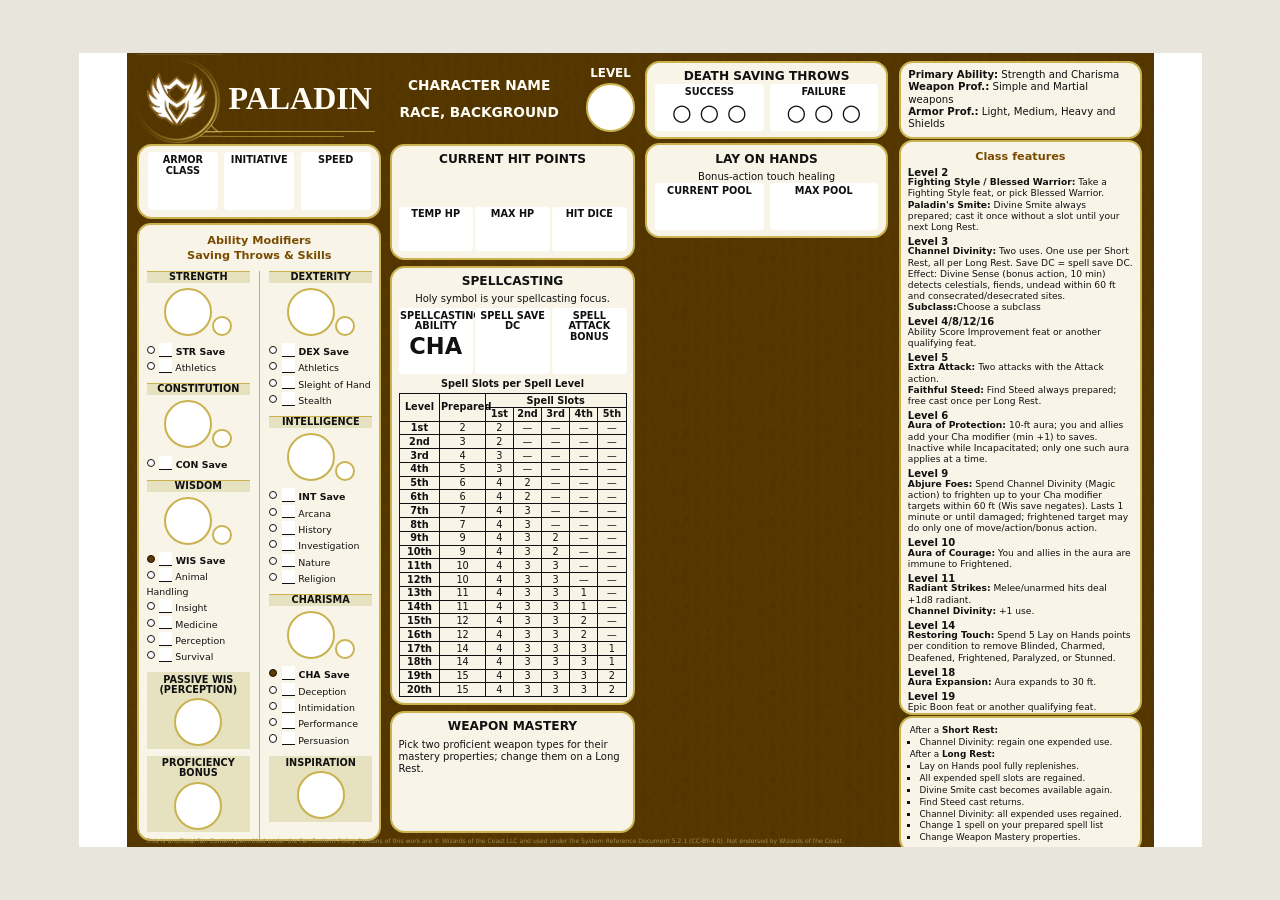
==== commit d5dd9dc9: "Add panel for mastery, death saving throws, lay on hands" ====
--- a/paladin-level-1-board.html
+++ b/paladin-level-1-board.html
@@ -11,380 +11,417 @@
 <body>
     <main class="page" aria-label="A4 landscape Paladin class board">
         <article class="board" aria-label="Level 1 Paladin">
-            <div class="board-column identity-column">
-                <header class="masthead">
-                    <div class="masthead-title">
-                        <span class="crest-mark">
-                            <img class="crest" src="paladin-board-assets/paladin-crest.png" alt="">
-                        </span>
-                        <h1>PALADIN</h1>
-                        <section class="inspiration">
-                            <h3>LEVEL</h3>
-                            <p class="modifier proficiency"></p>
-                        </section>
+            <header class="masthead">
+                <div class="masthead-title">
+                    <span class="crest-mark">
+                        <img class="crest" src="paladin-board-assets/paladin-crest.png" alt="">
+                    </span>
+                    <h1>PALADIN</h1>
+                    <div class="character-details">
+                        <h2>CHARACTER NAME</h2>
+                        <h2>RACE, BACKGROUND</h2>
                     </div>
-                </header>
-                <section class="hit-points panel" aria-label="Initiative, speed, and hit points">
+                    <section class="level">
+                        <h3>LEVEL</h3>
+                        <p class="modifier proficiency"></p>
+                    </section>
+                </div>
+            </header>
+            <div class="character-columns">
+                <div class="board-column identity-column">
+                    <section class="hit-points panel" aria-label="Initiative, speed, and hit points">
+                        <div class="combat-stats">
+                            <div>
+                                <h2>ARMOR CLASS</h2>
+                                <p>&nbsp;</p>
+                            </div>
+                            <div>
+                                <h2>INITIATIVE</h2>
+                                <p>&nbsp;</p>
+                            </div>
+                            <div>
+                                <h2>SPEED</h2>
+                                <p>&nbsp;</p>
+                            </div>
+                        </div>
+                    </section>
+                    <section class="abilities panel" aria-labelledby="abilities-title">
+                        <h2 id="abilities-title">Ability Modifiers<br>Saving Throws &amp; Skills</h2>
+                        <div class="ability-columns">
+                            <div class="ability-column">
+                                <section class="ability">
+                                    <h3>STRENGTH</h3>
+                                    <div class="modifier-row">
+                                        <p class="modifier"></p>
+                                        <span class="modifier-small" aria-hidden="true"></span>
+                                    </div>
+                                    <p class="save"><b></b> STR Save</p>
+                                    <ul>
+                                        <li><b></b> Athletics</li>
+                                    </ul>
+                                </section>
+                                <section class="ability">
+                                    <h3>CONSTITUTION</h3>
+                                    <div class="modifier-row">
+                                        <p class="modifier"></p>
+                                        <span class="modifier-small" aria-hidden="true"></span>
+                                    </div>
+                                    <p class="save"><b></b> CON Save</p>
+                                </section>
+                                <section class="ability">
+                                    <h3>WISDOM</h3>
+                                    <div class="modifier-row">
+                                        <p class="modifier"></p>
+                                        <span class="modifier-small" aria-hidden="true"></span>
+                                    </div>
+                                    <p class="save selected"><b></b> WIS Save</p>
+                                    <ul>
+                                        <li><b></b> Animal Handling</li>
+                                        <li><b></b> Insight</li>
+                                        <li><b></b> Medicine</li>
+                                        <li><b></b> Perception</li>
+                                        <li><b></b> Survival</li>
+                                    </ul>
+                                </section>
+                                <section class="inspiration">
+                                    <h3>PASSIVE WIS<br>(PERCEPTION)</h3>
+                                    <p class="modifier proficiency"></p>
+                                </section>
+                                <section class="inspiration">
+                                    <h3>PROFICIENCY<br>BONUS</h3>
+                                    <p class="modifier proficiency"></p>
+                                </section>
+                            </div>
+                            <div class="ability-column">
+                                <section class="ability">
+                                    <h3>DEXTERITY</h3>
+                                    <div class="modifier-row">
+                                        <p class="modifier"></p>
+                                        <span class="modifier-small" aria-hidden="true"></span>
+                                    </div>
+                                    <p class="save"><b></b> DEX Save</p>
+                                    <ul>
+                                        <li><b></b> Athletics</li>
+                                        <li><b></b> Sleight of Hand</li>
+                                        <li><b></b> Stealth</li>
+                                    </ul>
+                                </section>
+                                <section class="ability">
+                                    <h3>INTELLIGENCE</h3>
+                                    <div class="modifier-row">
+                                        <p class="modifier"></p>
+                                        <span class="modifier-small" aria-hidden="true"></span>
+                                    </div>
+                                    <p class="save"><b></b> INT Save</p>
+                                    <ul>
+                                        <li><b></b> Arcana</li>
+                                        <li><b></b> History</li>
+                                        <li><b></b> Investigation</li>
+                                        <li><b></b> Nature</li>
+                                        <li><b></b> Religion</li>
+                                    </ul>
+                                </section>
+                                <section class="ability">
+                                    <h3>CHARISMA</h3>
+                                    <div class="modifier-row">
+                                        <p class="modifier"></p>
+                                        <span class="modifier-small" aria-hidden="true"></span>
+                                    </div>
+                                    <p class="save selected"><b></b> CHA Save</p>
+                                    <ul>
+                                        <li><b></b> Deception</li>
+                                        <li><b></b> Intimidation</li>
+                                        <li><b></b> Performance</li>
+                                        <li><b></b> Persuasion</li>
+                                    </ul>
+                                </section>
+                                <section class="inspiration">
+                                    <h3>INSPIRATION</h3>
+                                    <p class="modifier proficiency"></p>
+                                </section>
+                            </div>
+                        </div>
+                    </section>
+                </div>
+
+                <div class="board-column combat-column stats-column">
+                    <section class="hit-points panel" aria-label="Initiative, speed, and hit points">
+                        <h2 class="hp-label">CURRENT HIT POINTS</h2>
+                        <p class="hp-value">&nbsp;</p>
+                        <div class="combat-stats">
+                            <div>
+                                <h2>TEMP HP</h2>
+                                <p>&nbsp;</p>
+                            </div>
+                            <div>
+                                <h2>MAX HP</h2>
+                                <p>&nbsp;</p>
+                            </div>
+                            <div>
+                                <h2>HIT DICE</h2>
+                                <p>&nbsp;</p>
+                            </div>
+                        </div>
+                    </section>
+                    <section class="hit-points panel" aria-label="Initiative, speed, and hit points">
+                        <h2 class="hp-label">SPELLCASTING</h2>
+                        <p class="margin-bottom">
+                            Holy symbol is your spellcasting focus.
+                        </p>
+                        <div class="combat-stats">
+                            <div>
+                                <h2>SPELLCASTING ABILITY</h2>
+                                <p>CHA</p>
+                            </div>
+                            <div>
+                                <h2>SPELL SAVE DC</h2>
+                                <p>&nbsp;</p>
+                            </div>
+                            <div>
+                                <h2>SPELL ATTACK BONUS</h2>
+                                <p>&nbsp;</p>
+                            </div>
+                        </div>
+                        <table class="spell-progression">
+                            <caption>Spell Slots per Spell Level</caption>
+                            <thead>
+                                <tr>
+                                    <th scope="col" rowspan="2">Level</th>
+                                    <th scope="col" rowspan="2">Prepared</th>
+                                    <th scope="colgroup" colspan="5">Spell Slots</th>
+                                </tr>
+                                <tr>
+                                    <th scope="col">1st</th>
+                                    <th scope="col">2nd</th>
+                                    <th scope="col">3rd</th>
+                                    <th scope="col">4th</th>
+                                    <th scope="col">5th</th>
+                                </tr>
+                            </thead>
+                            <tbody>
+                                <tr>
+                                    <th scope="row">1st</th>
+                                    <td>2</td>
+                                    <td>2</td>
+                                    <td>—</td>
+                                    <td>—</td>
+                                    <td>—</td>
+                                    <td>—</td>
+                                </tr>
+                                <tr>
+                                    <th scope="row">2nd</th>
+                                    <td>3</td>
+                                    <td>2</td>
+                                    <td>—</td>
+                                    <td>—</td>
+                                    <td>—</td>
+                                    <td>—</td>
+                                </tr>
+                                <tr>
+                                    <th scope="row">3rd</th>
+                                    <td>4</td>
+                                    <td>3</td>
+                                    <td>—</td>
+                                    <td>—</td>
+                                    <td>—</td>
+                                    <td>—</td>
+                                </tr>
+                                <tr>
+                                    <th scope="row">4th</th>
+                                    <td>5</td>
+                                    <td>3</td>
+                                    <td>—</td>
+                                    <td>—</td>
+                                    <td>—</td>
+                                    <td>—</td>
+                                </tr>
+                                <tr>
+                                    <th scope="row">5th</th>
+                                    <td>6</td>
+                                    <td>4</td>
+                                    <td>2</td>
+                                    <td>—</td>
+                                    <td>—</td>
+                                    <td>—</td>
+                                </tr>
+                                <tr>
+                                    <th scope="row">6th</th>
+                                    <td>6</td>
+                                    <td>4</td>
+                                    <td>2</td>
+                                    <td>—</td>
+                                    <td>—</td>
+                                    <td>—</td>
+                                </tr>
+                                <tr>
+                                    <th scope="row">7th</th>
+                                    <td>7</td>
+                                    <td>4</td>
+                                    <td>3</td>
+                                    <td>—</td>
+                                    <td>—</td>
+                                    <td>—</td>
+                                </tr>
+                                <tr>
+                                    <th scope="row">8th</th>
+                                    <td>7</td>
+                                    <td>4</td>
+                                    <td>3</td>
+                                    <td>—</td>
+                                    <td>—</td>
+                                    <td>—</td>
+                                </tr>
+                                <tr>
+                                    <th scope="row">9th</th>
+                                    <td>9</td>
+                                    <td>4</td>
+                                    <td>3</td>
+                                    <td>2</td>
+                                    <td>—</td>
+                                    <td>—</td>
+                                </tr>
+                                <tr>
+                                    <th scope="row">10th</th>
+                                    <td>9</td>
+                                    <td>4</td>
+                                    <td>3</td>
+                                    <td>2</td>
+                                    <td>—</td>
+                                    <td>—</td>
+                                </tr>
+                                <tr>
+                                    <th scope="row">11th</th>
+                                    <td>10</td>
+                                    <td>4</td>
+                                    <td>3</td>
+                                    <td>3</td>
+                                    <td>—</td>
+                                    <td>—</td>
+                                </tr>
+                                <tr>
+                                    <th scope="row">12th</th>
+                                    <td>10</td>
+                                    <td>4</td>
+                                    <td>3</td>
+                                    <td>3</td>
+                                    <td>—</td>
+                                    <td>—</td>
+                                </tr>
+                                <tr>
+                                    <th scope="row">13th</th>
+                                    <td>11</td>
+                                    <td>4</td>
+                                    <td>3</td>
+                                    <td>3</td>
+                                    <td>1</td>
+                                    <td>—</td>
+                                </tr>
+                                <tr>
+                                    <th scope="row">14th</th>
+                                    <td>11</td>
+                                    <td>4</td>
+                                    <td>3</td>
+                                    <td>3</td>
+                                    <td>1</td>
+                                    <td>—</td>
+                                </tr>
+                                <tr>
+                                    <th scope="row">15th</th>
+                                    <td>12</td>
+                                    <td>4</td>
+                                    <td>3</td>
+                                    <td>3</td>
+                                    <td>2</td>
+                                    <td>—</td>
+                                </tr>
+                                <tr>
+                                    <th scope="row">16th</th>
+                                    <td>12</td>
+                                    <td>4</td>
+                                    <td>3</td>
+                                    <td>3</td>
+                                    <td>2</td>
+                                    <td>—</td>
+                                </tr>
+                                <tr>
+                                    <th scope="row">17th</th>
+                                    <td>14</td>
+                                    <td>4</td>
+                                    <td>3</td>
+                                    <td>3</td>
+                                    <td>3</td>
+                                    <td>1</td>
+                                </tr>
+                                <tr>
+                                    <th scope="row">18th</th>
+                                    <td>14</td>
+                                    <td>4</td>
+                                    <td>3</td>
+                                    <td>3</td>
+                                    <td>3</td>
+                                    <td>1</td>
+                                </tr>
+                                <tr>
+                                    <th scope="row">19th</th>
+                                    <td>15</td>
+                                    <td>4</td>
+                                    <td>3</td>
+                                    <td>3</td>
+                                    <td>3</td>
+                                    <td>2</td>
+                                </tr>
+                                <tr>
+                                    <th scope="row">20th</th>
+                                    <td>15</td>
+                                    <td>4</td>
+                                    <td>3</td>
+                                    <td>3</td>
+                                    <td>3</td>
+                                    <td>2</td>
+                                </tr>
+                            </tbody>
+                        </table>
+                    </section>
+                    <section class="hit-points panel" aria-label="Initiative, speed, and hit points">
+                        <h2 class="hp-label">WEAPON MASTERY</h2>
+                        <p class="small-text">
+                            Pick two proficient weapon types for their mastery properties; change them on a Long Rest.
+                        </p>
+                        <p>&nbsp;</p>
+                        <p>&nbsp;</p>
+                        <p>&nbsp;</p>
+                    </section>
+                </div>
+            </div>
+            <div class="board-column cards-column">
+                <section class="hit-points panel" aria-label="Death saving throws">
+                    <h2 class="hp-label">DEATH SAVING THROWS</h2>
                     <div class="combat-stats">
                         <div>
-                            <h2>ARMOR CLASS</h2>
-                            <p>&nbsp;</p>
+                            <h2>SUCCESS</h2>
+                            <p>○ ○ ○</p>
                         </div>
                         <div>
-                            <h2>INITIATIVE</h2>
-                            <p>&nbsp;</p>
-                        </div>
-                        <div>
-                            <h2>SPEED</h2>
-                            <p>&nbsp;</p>
-                        </div>
-                    </div>
-                </section>
-                <section class="abilities panel" aria-labelledby="abilities-title">
-                    <h2 id="abilities-title">Ability Modifiers<br>Saving Throws &amp; Skills</h2>
-                    <div class="ability-columns">
-                        <div class="ability-column">
-                            <section class="ability">
-                                <h3>STRENGTH</h3>
-                                <div class="modifier-row">
-                                    <p class="modifier"></p>
-                                    <span class="modifier-small" aria-hidden="true"></span>
-                                </div>
-                                <p class="save"><b></b> STR Save</p>
-                                <ul>
-                                    <li><b></b> Athletics</li>
-                                </ul>
-                            </section>
-                            <section class="ability">
-                                <h3>CONSTITUTION</h3>
-                                <div class="modifier-row">
-                                    <p class="modifier"></p>
-                                    <span class="modifier-small" aria-hidden="true"></span>
-                                </div>
-                                <p class="save"><b></b> CON Save</p>
-                            </section>
-                            <section class="ability">
-                                <h3>WISDOM</h3>
-                                <div class="modifier-row">
-                                    <p class="modifier"></p>
-                                    <span class="modifier-small" aria-hidden="true"></span>
-                                </div>
-                                <p class="save selected"><b></b> WIS Save</p>
-                                <ul>
-                                    <li><b></b> Animal Handling</li>
-                                    <li><b></b> Insight</li>
-                                    <li><b></b> Medicine</li>
-                                    <li><b></b> Perception</li>
-                                    <li><b></b> Survival</li>
-                                </ul>
-                            </section>
-                            <section class="inspiration">
-                                <h3>PASSIVE WIS<br>(PERCEPTION)</h3>
-                                <p class="modifier proficiency"></p>
-                            </section>
-                            <section class="inspiration">
-                                <h3>PROFICIENCY<br>BONUS</h3>
-                                <p class="modifier proficiency"></p>
-                            </section>
-                        </div>
-                        <div class="ability-column">
-                            <section class="ability">
-                                <h3>DEXTERITY</h3>
-                                <div class="modifier-row">
-                                    <p class="modifier"></p>
-                                    <span class="modifier-small" aria-hidden="true"></span>
-                                </div>
-                                <p class="save"><b></b> DEX Save</p>
-                                <ul>
-                                    <li><b></b> Athletics</li>
-                                    <li><b></b> Sleight of Hand</li>
-                                    <li><b></b> Stealth</li>
-                                </ul>
-                            </section>
-                            <section class="ability">
-                                <h3>INTELLIGENCE</h3>
-                                <div class="modifier-row">
-                                    <p class="modifier"></p>
-                                    <span class="modifier-small" aria-hidden="true"></span>
-                                </div>
-                                <p class="save"><b></b> INT Save</p>
-                                <ul>
-                                    <li><b></b> Arcana</li>
-                                    <li><b></b> History</li>
-                                    <li><b></b> Investigation</li>
-                                    <li><b></b> Nature</li>
-                                    <li><b></b> Religion</li>
-                                </ul>
-                            </section>
-                            <section class="ability">
-                                <h3>CHARISMA</h3>
-                                <div class="modifier-row">
-                                    <p class="modifier"></p>
-                                    <span class="modifier-small" aria-hidden="true"></span>
-                                </div>
-                                <p class="save selected"><b></b> CHA Save</p>
-                                <ul>
-                                    <li><b></b> Deception</li>
-                                    <li><b></b> Intimidation</li>
-                                    <li><b></b> Performance</li>
-                                    <li><b></b> Persuasion</li>
-                                </ul>
-                            </section>
-                            <section class="inspiration">
-                                <h3>INSPIRATION</h3>
-                                <p class="modifier proficiency"></p>
-                            </section>
-                        </div>
-                    </div>
-                </section>
-            </div>
-
-            <div class="board-column combat-column stats-column">                
-                <section class="hit-points panel" aria-label="Initiative, speed, and hit points">
-                    <h2 class="hp-label">CURRENT HIT POINTS</h2>
-                    <p class="hp-value">&nbsp;</p>
-                    <div class="combat-stats">
-                        <div>
-                            <h2>TEMP HP</h2>
-                            <p>&nbsp;</p>
-                        </div>
-                        <div>
-                            <h2>MAX HP</h2>
-                            <p>&nbsp;</p>
-                        </div>
-                        <div>
-                            <h2>HIT DICE</h2>
-                            <p>&nbsp;</p>
+                            <h2>FAILURE</h2>
+                            <p>○ ○ ○</p>
                         </div>
                     </div>
                 </section>
                 <section class="hit-points panel" aria-label="Initiative, speed, and hit points">
-                    <h2 class="hp-label">SPELLCASTING</h2>
-                    <p class="margin-bottom">
-                        Holy symbol is your spellcasting focus.
-                    </p>
-                    <div class="combat-stats">
-                        <div>
-                            <h2>SPELLCASTING ABILITY</h2>
-                            <p>CHA</p>
-                        </div>
-                        <div>
-                            <h2>SPELL SAVE DC</h2>
-                            <p>&nbsp;</p>
-                        </div>
-                        <div>
-                            <h2>SPELL ATTACK BONUS</h2>
-                            <p>&nbsp;</p>
-                        </div>
-                    </div>
-                    <table class="spell-progression">
-                        <caption>Spell Slots per Spell Level</caption>
-                        <thead>
-                            <tr>
-                                <th scope="col" rowspan="2">Level</th>
-                                <th scope="col" rowspan="2">Prepared</th>
-                                <th scope="colgroup" colspan="5">Spell Slots</th>
-                            </tr>
-                            <tr>
-                                <th scope="col">1st</th>
-                                <th scope="col">2nd</th>
-                                <th scope="col">3rd</th>
-                                <th scope="col">4th</th>
-                                <th scope="col">5th</th>
-                            </tr>
-                        </thead>
-                        <tbody>
-                            <tr>
-                                <th scope="row">1st</th>
-                                <td>2</td>
-                                <td>2</td>
-                                <td>—</td>
-                                <td>—</td>
-                                <td>—</td>
-                                <td>—</td>
-                            </tr>
-                            <tr>
-                                <th scope="row">2nd</th>
-                                <td>3</td>
-                                <td>2</td>
-                                <td>—</td>
-                                <td>—</td>
-                                <td>—</td>
-                                <td>—</td>
-                            </tr>
-                            <tr>
-                                <th scope="row">3rd</th>
-                                <td>4</td>
-                                <td>3</td>
-                                <td>—</td>
-                                <td>—</td>
-                                <td>—</td>
-                                <td>—</td>
-                            </tr>
-                            <tr>
-                                <th scope="row">4th</th>
-                                <td>5</td>
-                                <td>3</td>
-                                <td>—</td>
-                                <td>—</td>
-                                <td>—</td>
-                                <td>—</td>
-                            </tr>
-                            <tr>
-                                <th scope="row">5th</th>
-                                <td>6</td>
-                                <td>4</td>
-                                <td>2</td>
-                                <td>—</td>
-                                <td>—</td>
-                                <td>—</td>
-                            </tr>
-                            <tr>
-                                <th scope="row">6th</th>
-                                <td>6</td>
-                                <td>4</td>
-                                <td>2</td>
-                                <td>—</td>
-                                <td>—</td>
-                                <td>—</td>
-                            </tr>
-                            <tr>
-                                <th scope="row">7th</th>
-                                <td>7</td>
-                                <td>4</td>
-                                <td>3</td>
-                                <td>—</td>
-                                <td>—</td>
-                                <td>—</td>
-                            </tr>
-                            <tr>
-                                <th scope="row">8th</th>
-                                <td>7</td>
-                                <td>4</td>
-                                <td>3</td>
-                                <td>—</td>
-                                <td>—</td>
-                                <td>—</td>
-                            </tr>
-                            <tr>
-                                <th scope="row">9th</th>
-                                <td>9</td>
-                                <td>4</td>
-                                <td>3</td>
-                                <td>2</td>
-                                <td>—</td>
-                                <td>—</td>
-                            </tr>
-                            <tr>
-                                <th scope="row">10th</th>
-                                <td>9</td>
-                                <td>4</td>
-                                <td>3</td>
-                                <td>2</td>
-                                <td>—</td>
-                                <td>—</td>
-                            </tr>
-                            <tr>
-                                <th scope="row">11th</th>
-                                <td>10</td>
-                                <td>4</td>
-                                <td>3</td>
-                                <td>3</td>
-                                <td>—</td>
-                                <td>—</td>
-                            </tr>
-                            <tr>
-                                <th scope="row">12th</th>
-                                <td>10</td>
-                                <td>4</td>
-                                <td>3</td>
-                                <td>3</td>
-                                <td>—</td>
-                                <td>—</td>
-                            </tr>
-                            <tr>
-                                <th scope="row">13th</th>
-                                <td>11</td>
-                                <td>4</td>
-                                <td>3</td>
-                                <td>3</td>
-                                <td>1</td>
-                                <td>—</td>
-                            </tr>
-                            <tr>
-                                <th scope="row">14th</th>
-                                <td>11</td>
-                                <td>4</td>
-                                <td>3</td>
-                                <td>3</td>
-                                <td>1</td>
-                                <td>—</td>
-                            </tr>
-                            <tr>
-                                <th scope="row">15th</th>
-                                <td>12</td>
-                                <td>4</td>
-                                <td>3</td>
-                                <td>3</td>
-                                <td>2</td>
-                                <td>—</td>
-                            </tr>
-                            <tr>
-                                <th scope="row">16th</th>
-                                <td>12</td>
-                                <td>4</td>
-                                <td>3</td>
-                                <td>3</td>
-                                <td>2</td>
-                                <td>—</td>
-                            </tr>
-                            <tr>
-                                <th scope="row">17th</th>
-                                <td>14</td>
-                                <td>4</td>
-                                <td>3</td>
-                                <td>3</td>
-                                <td>3</td>
-                                <td>1</td>
-                            </tr>
-                            <tr>
-                                <th scope="row">18th</th>
-                                <td>14</td>
-                                <td>4</td>
-                                <td>3</td>
-                                <td>3</td>
-                                <td>3</td>
-                                <td>1</td>
-                            </tr>
-                            <tr>
-                                <th scope="row">19th</th>
-                                <td>15</td>
-                                <td>4</td>
-                                <td>3</td>
-                                <td>3</td>
-                                <td>3</td>
-                                <td>2</td>
-                            </tr>
-                            <tr>
-                                <th scope="row">20th</th>
-                                <td>15</td>
-                                <td>4</td>
-                                <td>3</td>
-                                <td>3</td>
-                                <td>3</td>
-                                <td>2</td>
-                            </tr>
-                        </tbody>
-                    </table>
-                </section>
-                <section class="hit-points panel" aria-label="Initiative, speed, and hit points">
-                    <h2 class="hp-label">SUBCLASS</h2>
-                    <p class="small-text">
-                        <b>Level 3:</b> Choose oath
-                    </p>
-                </section>
+                        <h2 class="hp-label">LAY ON HANDS</h2>
+                        <p>Bonus-action touch healing</p>
+                        <div class="combat-stats">
+                            <div>
+                                <h2>CURRENT POOL</h2>
+                                <p>&nbsp;</p>
+                            </div>
+                            <div>
+                                <h2>MAX POOL</h2>
+                                <p>&nbsp;</p>
+                            </div>
+                        </div>
+                    </section>
             </div>
-
             <div class="board-column class-column">
                 <section class="text-only panel" aria-label="Initiative, speed, and hit points">
                     <p class="small-text">
@@ -393,17 +430,12 @@
                         <b>Armor Prof.:</b> Light, Medium, Heavy and Shields
                     </p>
                 </section>
-                <section class="class-features panel">
-                    <h2>Paladin Class Features</h2>
-                    <section>
-                        <h3>Level 1</h3>
-                        <p><b>Lay on Hands:</b> Bonus-action touch healing</p>
-                        <p><b>Weapon Mastery:</b> Pick two proficient weapon types for their mastery properties; change
-                            them on a Long Rest.</p>
-                    </section>
+                <section class="abilities panel features" aria-labelledby="abilities-title">
+                        <h2 class="title">Class features</h2>
                     <section>
                         <h3>Level 2</h3>
-                        <p><b>Fighting Style / Blessed Warrior:</b> Take a Fighting Style feat, or pick Blessed Warrior.</p>
+                        <p><b>Fighting Style / Blessed Warrior:</b> Take a Fighting Style feat, or pick Blessed Warrior.
+                        </p>
                         <p><b>Paladin's Smite:</b> Divine Smite always prepared; cast it once without a slot until your
                             next Long Rest.</p>
                     </section>
--- a/paladin-level-1-board.css
+++ b/paladin-level-1-board.css
@@ -21,6 +21,8 @@
     box-sizing: border-box;
 }
 
+.level h3{text-align: center;}
+
 p.small-text {
     text-align: left;
 }
@@ -59,7 +61,7 @@
     height: 100%;
     overflow: hidden;
     grid-template-columns: repeat(4, minmax(0, 1fr));
-    grid-template-rows: minmax(0, 1fr) auto;
+    grid-template-rows: auto minmax(0, 1fr) auto;
     column-gap: calc(var(--reference-unit) * 30);
     justify-content: center;
     padding: 0 calc(var(--reference-unit) * 35) 0 calc(var(--reference-unit) * 30);
@@ -89,6 +91,8 @@
 
 .masthead {
     display: flex;
+    grid-column: 1 / 3;
+    grid-row: 1;
     min-height: calc(var(--reference-unit) * 300);
     flex-direction: column;
     align-items: center;
@@ -100,7 +104,8 @@
 }
 
 .masthead-title {
-    display: flex;
+    display: grid;
+    grid-template-columns: auto auto minmax(0, 1fr) auto;
     align-items: center;
     justify-content: center;
     gap: calc(var(--reference-unit) * 20);
@@ -109,13 +114,23 @@
 
 .masthead-title h1 {
     font-family: fantasy;
-    font-size: calc(var(--reference-unit) * 150);
+    font-size: calc(var(--reference-unit) * 105);
     font-weight: 700;
     line-height: 1;
     white-space: nowrap;
-    transform: scaleX(0.7);
-    width: 70%;
-    transform-origin: center left;
+}
+
+.character-details {
+    display: grid;
+    min-width: 0;
+    gap: calc(var(--reference-unit) * 35);
+    text-align: center;
+}
+
+.character-details h2 {
+    font-size: calc(var(--reference-unit) * 45);
+    line-height: 1.2;
+    overflow-wrap: anywhere;
 }
 
 .masthead-title .crest {
@@ -180,6 +195,21 @@
 .abilities {
     height: auto;
     padding: 0 calc(var(--reference-unit) * 24);
+}
+
+.abilities.features > h2.title {
+    height: auto;
+    margin-top: calc(var(--reference-unit) * 20);
+}
+
+.abilities.features p {
+    font-size: calc(var(--reference-unit) * 30);
+}
+
+.features h3 {
+    font-size: calc(var(--reference-unit) * 33);
+    margin-top: calc(var(--reference-unit) * 10);
+    margin-bottom: calc(var(--reference-unit) * -6);
 }
 
 .abilities > h2 {
@@ -392,7 +422,6 @@
 .hit-points > p:not(.hp-value) {
     margin-top: calc(var(--reference-unit) * 14);
     font-size: calc(var(--reference-unit) * 33);
-    line-height: 1.3;
 }
 
 .armor {
@@ -635,6 +664,16 @@
 }
 
 /* Three-column board layout */
+.character-columns {
+    display: grid;
+    grid-column: 1 / 3;
+    grid-row: 2;
+    grid-template-columns: repeat(2, minmax(0, 1fr));
+    align-items: start;
+    column-gap: calc(var(--reference-unit) * 30);
+    min-height: 0;
+}
+
 .board-column {
     min-width: 0;
 }
@@ -662,7 +701,7 @@
     grid-template-rows: auto auto;
     align-content: start;
     gap: calc(var(--reference-unit) * 20);
-    padding-top: calc(var(--reference-unit) * 60);
+    padding-top: 0;
 }
 
 .stats-column > .panel {
@@ -721,6 +760,7 @@
 .cards-column {
     display: grid;
     grid-column: 3;
+    grid-row: 1 / 3;
     grid-template-rows: auto auto auto;
     align-content: start;
     gap: calc(var(--reference-unit) * 15);
@@ -774,6 +814,7 @@
 .class-column {
     display: grid;
     grid-column: 4;
+    grid-row: 1 / 3;
     grid-template-rows: auto auto auto;
     align-content: start;
     gap: calc(var(--reference-unit) * 5);
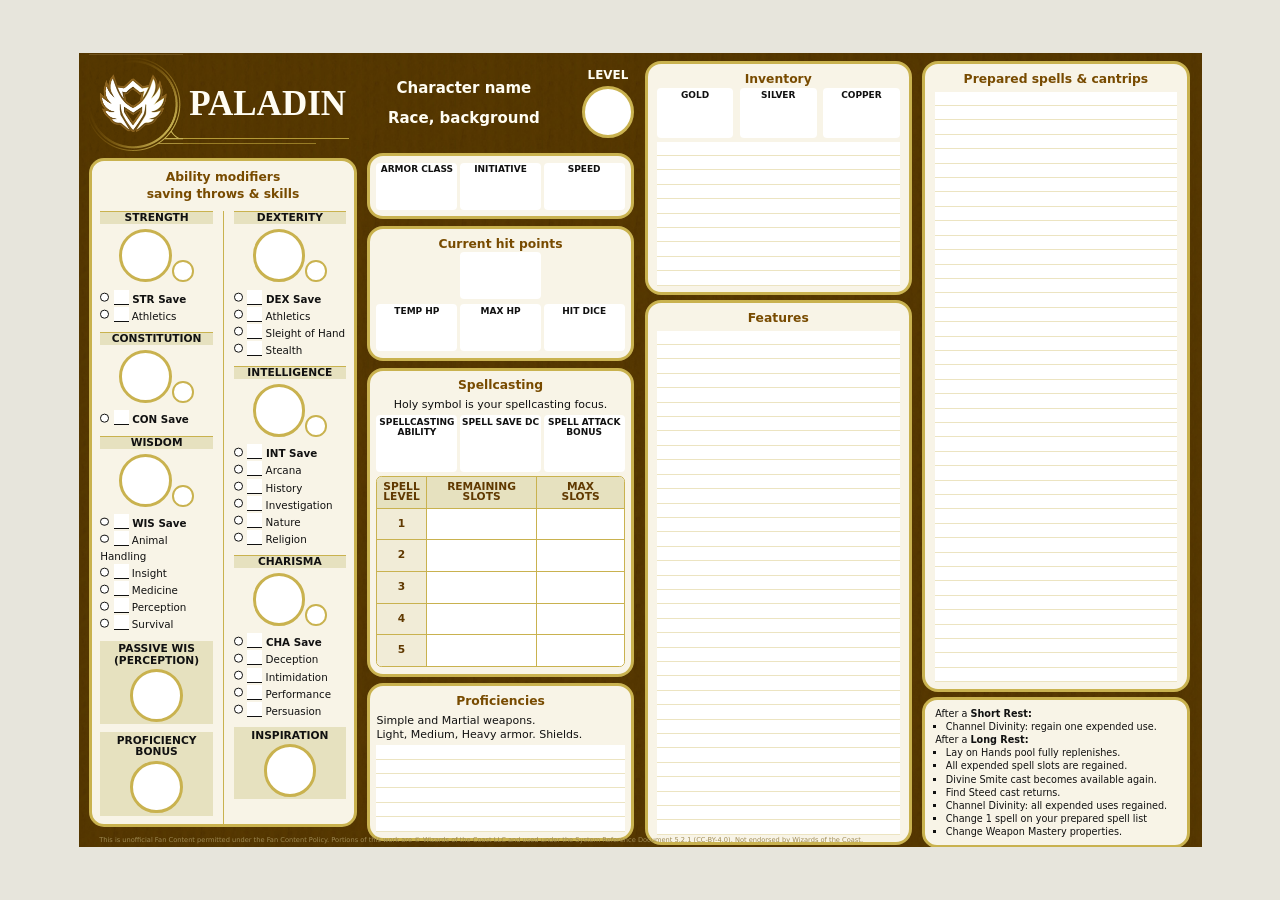
==== commit 66139091: "Noo paladin specific panels, add inventory, features, prepared spells" ====
--- a/paladin-level-1-board.html
+++ b/paladin-level-1-board.html
@@ -18,8 +18,8 @@
                     </span>
                     <h1>PALADIN</h1>
                     <div class="character-details">
-                        <h2>CHARACTER NAME</h2>
-                        <h2>RACE, BACKGROUND</h2>
+                        <h2>Character name</h2>
+                        <h2>Race, background</h2>
                     </div>
                     <section class="level">
                         <h3>LEVEL</h3>
@@ -29,24 +29,9 @@
             </header>
             <div class="character-columns">
                 <div class="board-column identity-column">
-                    <section class="hit-points panel" aria-label="Initiative, speed, and hit points">
-                        <div class="combat-stats">
-                            <div>
-                                <h2>ARMOR CLASS</h2>
-                                <p>&nbsp;</p>
-                            </div>
-                            <div>
-                                <h2>INITIATIVE</h2>
-                                <p>&nbsp;</p>
-                            </div>
-                            <div>
-                                <h2>SPEED</h2>
-                                <p>&nbsp;</p>
-                            </div>
-                        </div>
-                    </section>
+
                     <section class="abilities panel" aria-labelledby="abilities-title">
-                        <h2 id="abilities-title">Ability Modifiers<br>Saving Throws &amp; Skills</h2>
+                        <h2 id="abilities-title">Ability modifiers<br>saving throws &amp; skills</h2>
                         <div class="ability-columns">
                             <div class="ability-column">
                                 <section class="ability">
@@ -74,7 +59,7 @@
                                         <p class="modifier"></p>
                                         <span class="modifier-small" aria-hidden="true"></span>
                                     </div>
-                                    <p class="save selected"><b></b> WIS Save</p>
+                                    <p class="save"><b></b> WIS Save</p>
                                     <ul>
                                         <li><b></b> Animal Handling</li>
                                         <li><b></b> Insight</li>
@@ -127,7 +112,7 @@
                                         <p class="modifier"></p>
                                         <span class="modifier-small" aria-hidden="true"></span>
                                     </div>
-                                    <p class="save selected"><b></b> CHA Save</p>
+                                    <p class="save"><b></b> CHA Save</p>
                                     <ul>
                                         <li><b></b> Deception</li>
                                         <li><b></b> Intimidation</li>
@@ -146,7 +131,23 @@
 
                 <div class="board-column combat-column stats-column">
                     <section class="hit-points panel" aria-label="Initiative, speed, and hit points">
-                        <h2 class="hp-label">CURRENT HIT POINTS</h2>
+                        <div class="combat-stats">
+                            <div>
+                                <h2>ARMOR CLASS</h2>
+                                <p>&nbsp;</p>
+                            </div>
+                            <div>
+                                <h2>INITIATIVE</h2>
+                                <p>&nbsp;</p>
+                            </div>
+                            <div>
+                                <h2>SPEED</h2>
+                                <p>&nbsp;</p>
+                            </div>
+                        </div>
+                    </section>
+                    <section class="hit-points panel" aria-label="Initiative, speed, and hit points">
+                        <h2 class="hp-label">Current hit points</h2>
                         <p class="hp-value">&nbsp;</p>
                         <div class="combat-stats">
                             <div>
@@ -164,14 +165,14 @@
                         </div>
                     </section>
                     <section class="hit-points panel" aria-label="Initiative, speed, and hit points">
-                        <h2 class="hp-label">SPELLCASTING</h2>
+                        <h2 class="hp-label">Spellcasting</h2>
                         <p class="margin-bottom">
                             Holy symbol is your spellcasting focus.
                         </p>
                         <div class="combat-stats">
                             <div>
                                 <h2>SPELLCASTING ABILITY</h2>
-                                <p>CHA</p>
+                                <p>&nbsp;</p>
                             </div>
                             <div>
                                 <h2>SPELL SAVE DC</h2>
@@ -183,311 +184,182 @@
                             </div>
                         </div>
                         <table class="spell-progression">
-                            <caption>Spell Slots per Spell Level</caption>
+                            <colgroup>
+                                <col>
+                                <col>
+                                <col>
+                            </colgroup>
                             <thead>
                                 <tr>
-                                    <th scope="col" rowspan="2">Level</th>
-                                    <th scope="col" rowspan="2">Prepared</th>
-                                    <th scope="colgroup" colspan="5">Spell Slots</th>
-                                </tr>
-                                <tr>
-                                    <th scope="col">1st</th>
-                                    <th scope="col">2nd</th>
-                                    <th scope="col">3rd</th>
-                                    <th scope="col">4th</th>
-                                    <th scope="col">5th</th>
+                                    <th scope="col">SPELL<br>LEVEL</th>
+                                    <th scope="col">REMAINING<br>SLOTS</th>
+                                    <th scope="col">MAX<br>SLOTS</th>
                                 </tr>
                             </thead>
                             <tbody>
                                 <tr>
-                                    <th scope="row">1st</th>
-                                    <td>2</td>
-                                    <td>2</td>
-                                    <td>—</td>
-                                    <td>—</td>
-                                    <td>—</td>
-                                    <td>—</td>
-                                </tr>
-                                <tr>
-                                    <th scope="row">2nd</th>
-                                    <td>3</td>
-                                    <td>2</td>
-                                    <td>—</td>
-                                    <td>—</td>
-                                    <td>—</td>
-                                    <td>—</td>
-                                </tr>
-                                <tr>
-                                    <th scope="row">3rd</th>
-                                    <td>4</td>
-                                    <td>3</td>
-                                    <td>—</td>
-                                    <td>—</td>
-                                    <td>—</td>
-                                    <td>—</td>
-                                </tr>
-                                <tr>
-                                    <th scope="row">4th</th>
-                                    <td>5</td>
-                                    <td>3</td>
-                                    <td>—</td>
-                                    <td>—</td>
-                                    <td>—</td>
-                                    <td>—</td>
-                                </tr>
-                                <tr>
-                                    <th scope="row">5th</th>
-                                    <td>6</td>
-                                    <td>4</td>
-                                    <td>2</td>
-                                    <td>—</td>
-                                    <td>—</td>
-                                    <td>—</td>
-                                </tr>
-                                <tr>
-                                    <th scope="row">6th</th>
-                                    <td>6</td>
-                                    <td>4</td>
-                                    <td>2</td>
-                                    <td>—</td>
-                                    <td>—</td>
-                                    <td>—</td>
-                                </tr>
-                                <tr>
-                                    <th scope="row">7th</th>
-                                    <td>7</td>
-                                    <td>4</td>
-                                    <td>3</td>
-                                    <td>—</td>
-                                    <td>—</td>
-                                    <td>—</td>
-                                </tr>
-                                <tr>
-                                    <th scope="row">8th</th>
-                                    <td>7</td>
-                                    <td>4</td>
-                                    <td>3</td>
-                                    <td>—</td>
-                                    <td>—</td>
-                                    <td>—</td>
-                                </tr>
-                                <tr>
-                                    <th scope="row">9th</th>
-                                    <td>9</td>
-                                    <td>4</td>
-                                    <td>3</td>
-                                    <td>2</td>
-                                    <td>—</td>
-                                    <td>—</td>
-                                </tr>
-                                <tr>
-                                    <th scope="row">10th</th>
-                                    <td>9</td>
-                                    <td>4</td>
-                                    <td>3</td>
-                                    <td>2</td>
-                                    <td>—</td>
-                                    <td>—</td>
-                                </tr>
-                                <tr>
-                                    <th scope="row">11th</th>
-                                    <td>10</td>
-                                    <td>4</td>
-                                    <td>3</td>
-                                    <td>3</td>
-                                    <td>—</td>
-                                    <td>—</td>
-                                </tr>
-                                <tr>
-                                    <th scope="row">12th</th>
-                                    <td>10</td>
-                                    <td>4</td>
-                                    <td>3</td>
-                                    <td>3</td>
-                                    <td>—</td>
-                                    <td>—</td>
-                                </tr>
-                                <tr>
-                                    <th scope="row">13th</th>
-                                    <td>11</td>
-                                    <td>4</td>
-                                    <td>3</td>
-                                    <td>3</td>
-                                    <td>1</td>
-                                    <td>—</td>
-                                </tr>
-                                <tr>
-                                    <th scope="row">14th</th>
-                                    <td>11</td>
-                                    <td>4</td>
-                                    <td>3</td>
-                                    <td>3</td>
-                                    <td>1</td>
-                                    <td>—</td>
-                                </tr>
-                                <tr>
-                                    <th scope="row">15th</th>
-                                    <td>12</td>
-                                    <td>4</td>
-                                    <td>3</td>
-                                    <td>3</td>
-                                    <td>2</td>
-                                    <td>—</td>
-                                </tr>
-                                <tr>
-                                    <th scope="row">16th</th>
-                                    <td>12</td>
-                                    <td>4</td>
-                                    <td>3</td>
-                                    <td>3</td>
-                                    <td>2</td>
-                                    <td>—</td>
-                                </tr>
-                                <tr>
-                                    <th scope="row">17th</th>
-                                    <td>14</td>
-                                    <td>4</td>
-                                    <td>3</td>
-                                    <td>3</td>
-                                    <td>3</td>
-                                    <td>1</td>
-                                </tr>
-                                <tr>
-                                    <th scope="row">18th</th>
-                                    <td>14</td>
-                                    <td>4</td>
-                                    <td>3</td>
-                                    <td>3</td>
-                                    <td>3</td>
-                                    <td>1</td>
-                                </tr>
-                                <tr>
-                                    <th scope="row">19th</th>
-                                    <td>15</td>
-                                    <td>4</td>
-                                    <td>3</td>
-                                    <td>3</td>
-                                    <td>3</td>
-                                    <td>2</td>
-                                </tr>
-                                <tr>
-                                    <th scope="row">20th</th>
-                                    <td>15</td>
-                                    <td>4</td>
-                                    <td>3</td>
-                                    <td>3</td>
-                                    <td>3</td>
-                                    <td>2</td>
+                                    <th scope="row">1</th>
+                                    <td>&nbsp;</td>
+                                    <td>&nbsp;</td>
+                                </tr>
+                                <tr>
+                                    <th scope="row">2</th>
+                                    <td>&nbsp;</td>
+                                    <td>&nbsp;</td>
+                                </tr>
+                                <tr>
+                                    <th scope="row">3</th>
+                                    <td>&nbsp;</td>
+                                    <td>&nbsp;</td>
+                                </tr>
+                                <tr>
+                                    <th scope="row">4</th>
+                                    <td>&nbsp;</td>
+                                    <td>&nbsp;</td>
+                                </tr>
+                                <tr>
+                                    <th scope="row">5</th>
+                                    <td>&nbsp;</td>
+                                    <td>&nbsp;</td>
                                 </tr>
                             </tbody>
                         </table>
                     </section>
-                    <section class="hit-points panel" aria-label="Initiative, speed, and hit points">
-                        <h2 class="hp-label">WEAPON MASTERY</h2>
+                    <section class="hit-points panel writing-lines proficiency-lines"
+                        aria-label="Initiative, speed, and hit points">
+                        <h2 class="hp-label">Proficiencies</h2>
                         <p class="small-text">
-                            Pick two proficient weapon types for their mastery properties; change them on a Long Rest.
+                            Simple and Martial weapons. </br>
+                            Light, Medium, Heavy armor. Shields.
                         </p>
                         <p>&nbsp;</p>
                         <p>&nbsp;</p>
                         <p>&nbsp;</p>
-                    </section>
+                        <p>&nbsp;</p>
+                        <p>&nbsp;</p>
+                        <p>&nbsp;</p>
+                    </section>
+
+
+
                 </div>
             </div>
             <div class="board-column cards-column">
-                <section class="hit-points panel" aria-label="Death saving throws">
-                    <h2 class="hp-label">DEATH SAVING THROWS</h2>
+
+
+                <section class="hit-points panel writing-lines" aria-label="Initiative, speed, and hit points">
+                    <h2 class="hp-label">Inventory</h2>
                     <div class="combat-stats">
                         <div>
-                            <h2>SUCCESS</h2>
-                            <p>○ ○ ○</p>
+                            <h2>GOLD</h2>
+                            <p>&nbsp;</p>
                         </div>
                         <div>
-                            <h2>FAILURE</h2>
-                            <p>○ ○ ○</p>
+                            <h2>SILVER</h2>
+                            <p>&nbsp;</p>
+                        </div>
+                        <div>
+                            <h2>COPPER</h2>
+                            <p>&nbsp;</p>
                         </div>
                     </div>
+                    <p>&nbsp;</p>
+                    <p>&nbsp;</p>
+                    <p>&nbsp;</p>
+                    <p>&nbsp;</p>
+                    <p>&nbsp;</p>
+                    <p>&nbsp;</p>
+                    <p>&nbsp;</p>
+                    <p>&nbsp;</p>
+                    <p>&nbsp;</p>
+                    <p>&nbsp;</p>
                 </section>
-                <section class="hit-points panel" aria-label="Initiative, speed, and hit points">
-                        <h2 class="hp-label">LAY ON HANDS</h2>
-                        <p>Bonus-action touch healing</p>
-                        <div class="combat-stats">
-                            <div>
-                                <h2>CURRENT POOL</h2>
-                                <p>&nbsp;</p>
-                            </div>
-                            <div>
-                                <h2>MAX POOL</h2>
-                                <p>&nbsp;</p>
-                            </div>
-                        </div>
-                    </section>
+
+                <section class="hit-points panel writing-lines" aria-label="Initiative, speed, and hit points">
+                    <h2 class="hp-label">Features</h2>
+                    <p>&nbsp;</p>
+                    <p>&nbsp;</p>
+                    <p>&nbsp;</p>
+                    <p>&nbsp;</p>
+                    <p>&nbsp;</p>
+                    <p>&nbsp;</p>
+                    <p>&nbsp;</p>
+                    <p>&nbsp;</p>
+                    <p>&nbsp;</p>
+                    <p>&nbsp;</p>
+                    <p>&nbsp;</p>
+                    <p>&nbsp;</p>
+                    <p>&nbsp;</p>
+                    <p>&nbsp;</p>
+                    <p>&nbsp;</p>
+                    <p>&nbsp;</p>
+                    <p>&nbsp;</p>
+                    <p>&nbsp;</p>
+                    <p>&nbsp;</p>
+                    <p>&nbsp;</p>
+                    <p>&nbsp;</p>
+                    <p>&nbsp;</p>
+                    <p>&nbsp;</p>
+                    <p>&nbsp;</p>
+                    <p>&nbsp;</p>
+                    <p>&nbsp;</p>
+                    <p>&nbsp;</p>
+                    <p>&nbsp;</p>
+                    <p>&nbsp;</p>
+                    <p>&nbsp;</p>
+                    <p>&nbsp;</p>
+                    <p>&nbsp;</p>
+                    <p>&nbsp;</p>
+                    <p>&nbsp;</p>
+                    <p>&nbsp;</p>
+                </section>
             </div>
             <div class="board-column class-column">
-                <section class="text-only panel" aria-label="Initiative, speed, and hit points">
-                    <p class="small-text">
-                        <b>Primary Ability:</b> Strength and Charisma </br>
-                        <b>Weapon Prof.:</b> Simple and Martial weapons</br>
-                        <b>Armor Prof.:</b> Light, Medium, Heavy and Shields
-                    </p>
-                </section>
-                <section class="abilities panel features" aria-labelledby="abilities-title">
-                        <h2 class="title">Class features</h2>
-                    <section>
-                        <h3>Level 2</h3>
-                        <p><b>Fighting Style / Blessed Warrior:</b> Take a Fighting Style feat, or pick Blessed Warrior.
-                        </p>
-                        <p><b>Paladin's Smite:</b> Divine Smite always prepared; cast it once without a slot until your
-                            next Long Rest.</p>
-                    </section>
-                    <section>
-                        <h3>Level 3</h3>
-                        <p><b>Channel Divinity:</b> Two uses. One use per Short Rest, all per Long
-                            Rest. Save DC = spell save DC. Effect: Divine Sense (bonus action, 10 min) detects
-                            celestials, fiends, undead within 60 ft and consecrated/desecrated sites.</p>
-                        <p><b>Subclass:</b>Choose a subclass</p>
-                    </section>
-                    <section>
-                        <h3>Level 4/8/12/16</h3>
-                        <p>Ability Score Improvement feat or another qualifying feat.</p>
-                    </section>
-                    <section>
-                        <h3>Level 5</h3>
-                        <p><b>Extra Attack:</b> Two attacks with the Attack action.</p>
-                        <p><b>Faithful Steed:</b> Find Steed always prepared; free cast once per Long Rest.</p>
-                    </section>
-                    <section>
-                        <h3>Level 6</h3>
-                        <p><b>Aura of Protection:</b> 10-ft aura; you and allies add your Cha modifier (min +1) to
-                            saves. Inactive while Incapacitated; only one such aura applies at a time.</p>
-                    </section>
-                    <section>
-                        <h3>Level 9</h3>
-                        <p><b>Abjure Foes:</b> Spend Channel Divinity (Magic action) to frighten up to your Cha modifier
-                            targets within 60 ft (Wis save negates). Lasts 1 minute or until damaged; frightened target
-                            may do only one of move/action/bonus action.</p>
-                    </section>
-                    <section>
-                        <h3>Level 10</h3>
-                        <p><b>Aura of Courage:</b> You and allies in the aura are immune to Frightened.</p>
-                    </section>
-                    <section>
-                        <h3>Level 11</h3>
-                        <p><b>Radiant Strikes:</b> Melee/unarmed hits deal +1d8 radiant.</p>
-                        <p><b>Channel Divinity:</b> +1 use.</p>
-                    </section>
-                    <section>
-                        <h3>Level 14</h3>
-                        <p><b>Restoring Touch:</b> Spend 5 Lay on Hands points per condition to remove Blinded, Charmed,
-                            Deafened, Frightened, Paralyzed, or Stunned.</p>
-                    </section>
-                    <section>
-                        <h3>Level 18</h3>
-                        <p><b>Aura Expansion:</b> Aura expands to 30 ft.</p>
-                    </section>
-                    <section>
-                        <h3>Level 19</h3>
-                        <p>Epic Boon feat or another qualifying feat.</p>
-                    </section>
+                <section class="hit-points panel prepared-spells writing-lines"
+                    aria-label="Initiative, speed, and hit points">
+                    <h2 class="hp-label">Prepared spells & cantrips</h2>
+                    <p>&nbsp;</p>
+                    <p>&nbsp;</p>
+                    <p>&nbsp;</p>
+                    <p>&nbsp;</p>
+                    <p>&nbsp;</p>
+                    <p>&nbsp;</p>
+                    <p>&nbsp;</p>
+                    <p>&nbsp;</p>
+                    <p>&nbsp;</p>
+
+                    <p>&nbsp;</p>
+                    <p>&nbsp;</p>
+                    <p>&nbsp;</p>
+                    <p>&nbsp;</p>
+                    <p>&nbsp;</p>
+                    <p>&nbsp;</p>
+                    <p>&nbsp;</p>
+                    <p>&nbsp;</p>
+                    <p>&nbsp;</p>
+                    <p>&nbsp;</p>
+                    <p>&nbsp;</p>
+                    <p>&nbsp;</p>
+                    <p>&nbsp;</p>
+                    <p>&nbsp;</p>
+                    <p>&nbsp;</p>
+                    <p>&nbsp;</p>
+                    <p>&nbsp;</p>
+                    <p>&nbsp;</p>
+                    <p>&nbsp;</p>
+                    <p>&nbsp;</p>
+                    <p>&nbsp;</p>
+                    <p>&nbsp;</p>
+                    <p>&nbsp;</p>
+                    <p>&nbsp;</p>
+                    <p>&nbsp;</p>
+                    <p>&nbsp;</p>
+                    <p>&nbsp;</p>
+                    <p>&nbsp;</p>
+                    <p>&nbsp;</p>
+                    <p>&nbsp;</p>
+                    <p>&nbsp;</p>
+                    <p>&nbsp;</p>
                 </section>
 
                 <section class="rest-reminders panel">
--- a/paladin-level-1-board.css
+++ b/paladin-level-1-board.css
@@ -6,7 +6,6 @@
 
 :root {
     color-scheme: light;
-    --board-width-ratio: 0.914951158;
     --reference-unit: 0.0303cqw;
     --earth: #603900;
     --gold: #c9b24f;
@@ -57,7 +56,7 @@
 
 .board {
     display: grid;
-    width: calc(100% * var(--board-width-ratio));
+    width: 100%;
     height: 100%;
     overflow: hidden;
     grid-template-columns: repeat(4, minmax(0, 1fr));
@@ -188,6 +187,13 @@
     background: var(--paper);
 }
 
+.panel > h2 {
+    color: #784b00;
+    font-size: calc(var(--reference-unit) * 37);
+    line-height: 1.35;
+    text-align: center;
+}
+
 .panel.text-only {
     padding: calc(var(--reference-unit)*20) calc(var(--reference-unit)*25);
 }
@@ -218,10 +224,6 @@
     flex: none;
     height: calc(var(--reference-unit) * 150);
     place-content: center;
-    color: #784b00;
-    font-size: calc(var(--reference-unit) * 37);
-    line-height: 1.35;
-    text-align: center;
 }
 
 .ability-columns {
@@ -392,7 +394,7 @@
 }
 
 .combat-stats h2 {
-    font-size: calc(var(--reference-unit) * 32);
+    font-size: calc(var(--reference-unit) * 27);
     line-height: 1.1;
 }
 
@@ -412,7 +414,13 @@
 }
 
 p.hp-value {
-    padding: calc(var(--reference-unit)*20);
+    align-self: center;
+    width: calc(33.333333% - var(--reference-unit) * 5.333333);
+    padding: calc(var(--reference-unit) * 20);
+    min-height: calc(var(--reference-unit) * 141);
+    margin-bottom: calc(var(--reference-unit) * 15);
+    border-radius: calc(var(--reference-unit) * 12);
+    background: white;
 }
 
 .hp-label {
@@ -731,10 +739,28 @@
 
 .spell-progression {
     width: 100%;
-    border-collapse: collapse;
+    margin-top: calc(var(--reference-unit) * 12);
+    overflow: hidden;
+    border: calc(var(--reference-unit) * 3) solid var(--gold);
+    border-radius: calc(var(--reference-unit) * 16);
+    border-collapse: separate;
+    border-spacing: 0;
     table-layout: fixed;
+    color: var(--earth);
     font-size: calc(var(--reference-unit) * 32);
     line-height: 1;
+}
+
+.spell-progression col:nth-child(1) {
+    width: 20%;
+}
+
+.spell-progression col:nth-child(2) {
+    width: 45%;
+}
+
+.spell-progression col:nth-child(3) {
+    width: 35%;
 }
 
 .spell-progression caption {
@@ -744,17 +770,32 @@
 
 .spell-progression th,
 .spell-progression td {
-    padding: calc(var(--reference-unit) * 5) calc(var(--reference-unit) * 2);
-    border: 1px solid currentColor;
+    padding: calc(var(--reference-unit) * 14) calc(var(--reference-unit) * 3);
+    border-right: 1px solid var(--gold);
+    border-bottom: 1px solid var(--gold);
     text-align: center;
 }
 
-.spell-progression th:first-child {
-    width: 18%;
-}
-
-.spell-progression th:nth-child(2) {
-    width: 20%;
+.spell-progression thead th {
+    background: #e6e1bf;
+}
+
+.spell-progression tbody th {
+    background: #f1ecd7;
+}
+
+.spell-progression tbody td {
+    background: #fff;
+    padding-top: calc(var(--reference-unit) * 30);
+    padding-bottom: calc(var(--reference-unit) * 30);
+}
+
+.spell-progression tr > :last-child {
+    border-right: 0;
+}
+
+.spell-progression tbody tr:last-child > * {
+    border-bottom: 0;
 }
 
 .cards-column {
@@ -817,7 +858,7 @@
     grid-row: 1 / 3;
     grid-template-rows: auto auto auto;
     align-content: start;
-    gap: calc(var(--reference-unit) * 5);
+    gap: calc(var(--reference-unit) * 15);
     padding-top: calc(var(--reference-unit) * 25);
 }
 
@@ -827,6 +868,20 @@
     width: 100%;
     height: auto;
     margin: 0;
+}
+
+.writing-lines > p:not(.small-text) {
+    margin-top: 0;
+    background: #fff;
+    border-bottom: 1px solid rgb(201 178 79 / 35%);
+}
+
+.writing-lines > p:not(.small-text):first-of-type {
+    margin-top: calc(var(--reference-unit) * 12);
+}
+
+.proficiency-lines > p.small-text + p {
+    margin-top: calc(var(--reference-unit) * 12);
 }
 
 .class-column .class-features section {
